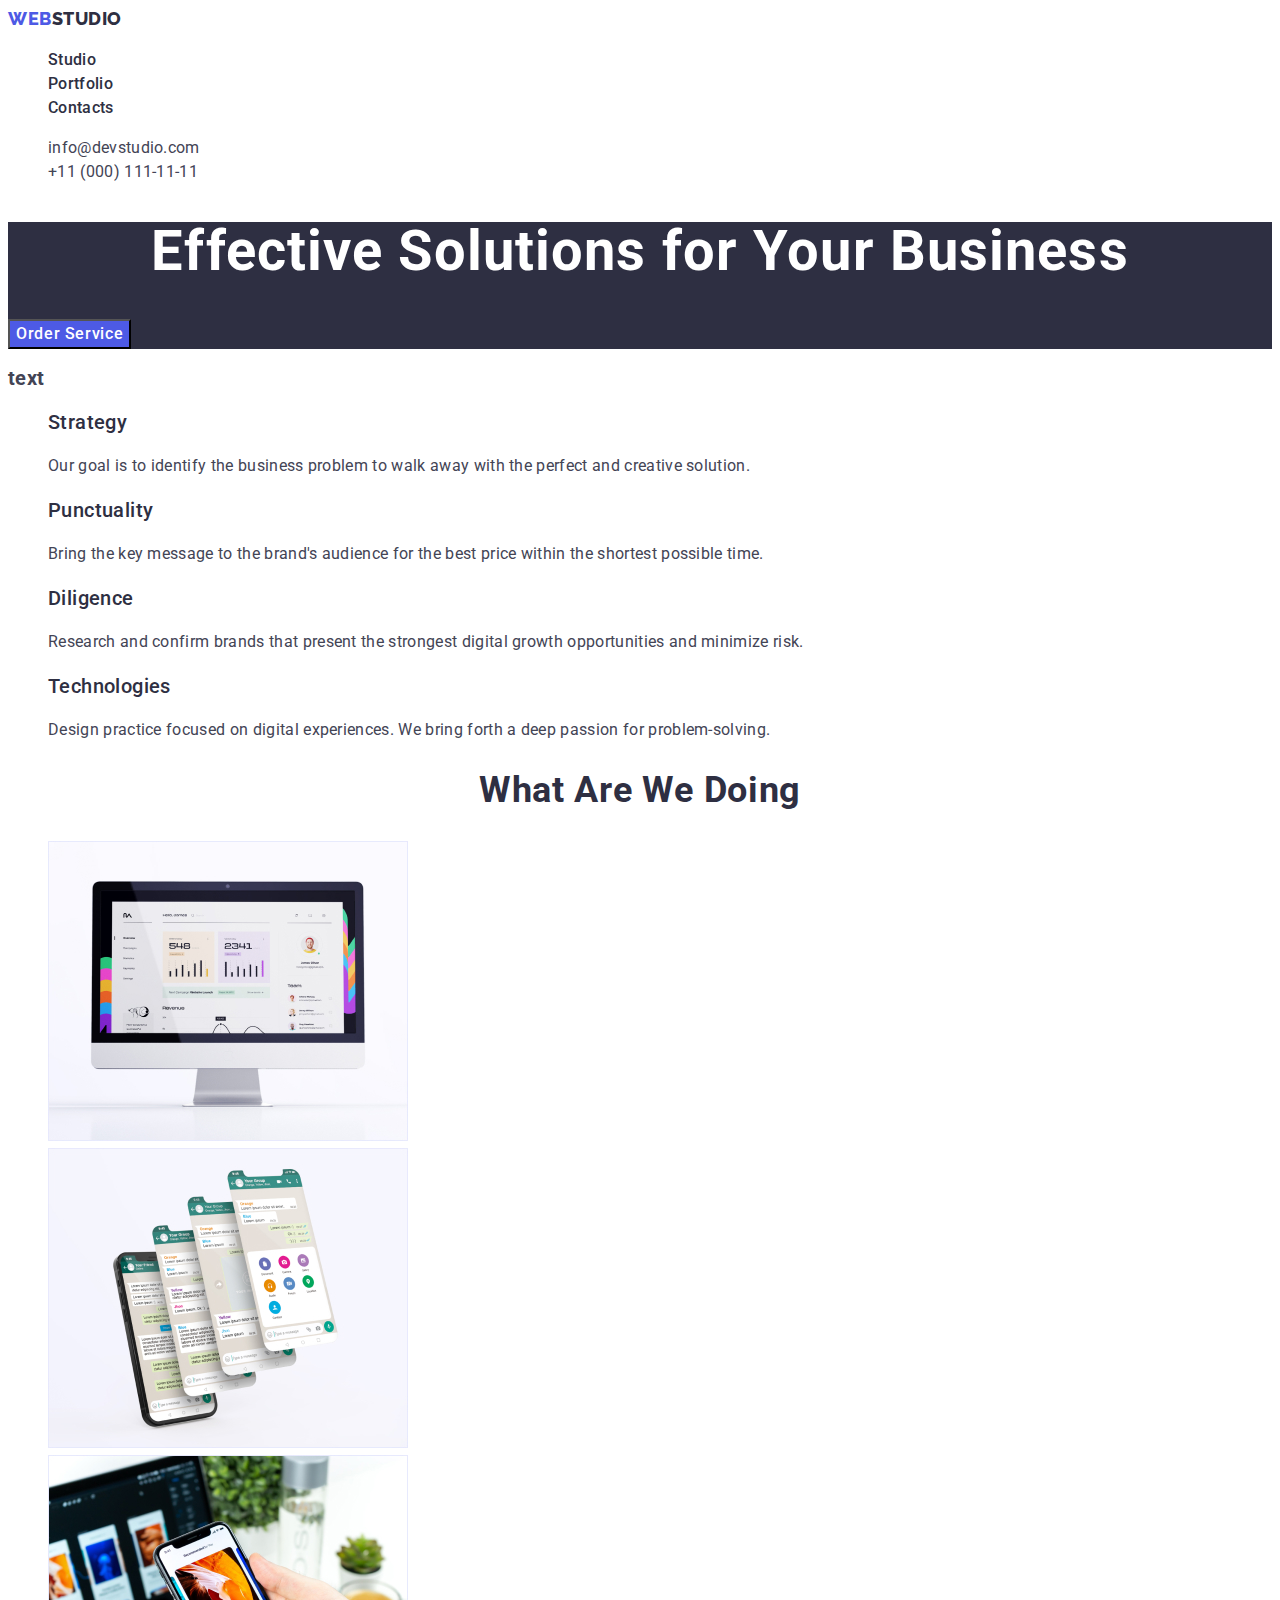
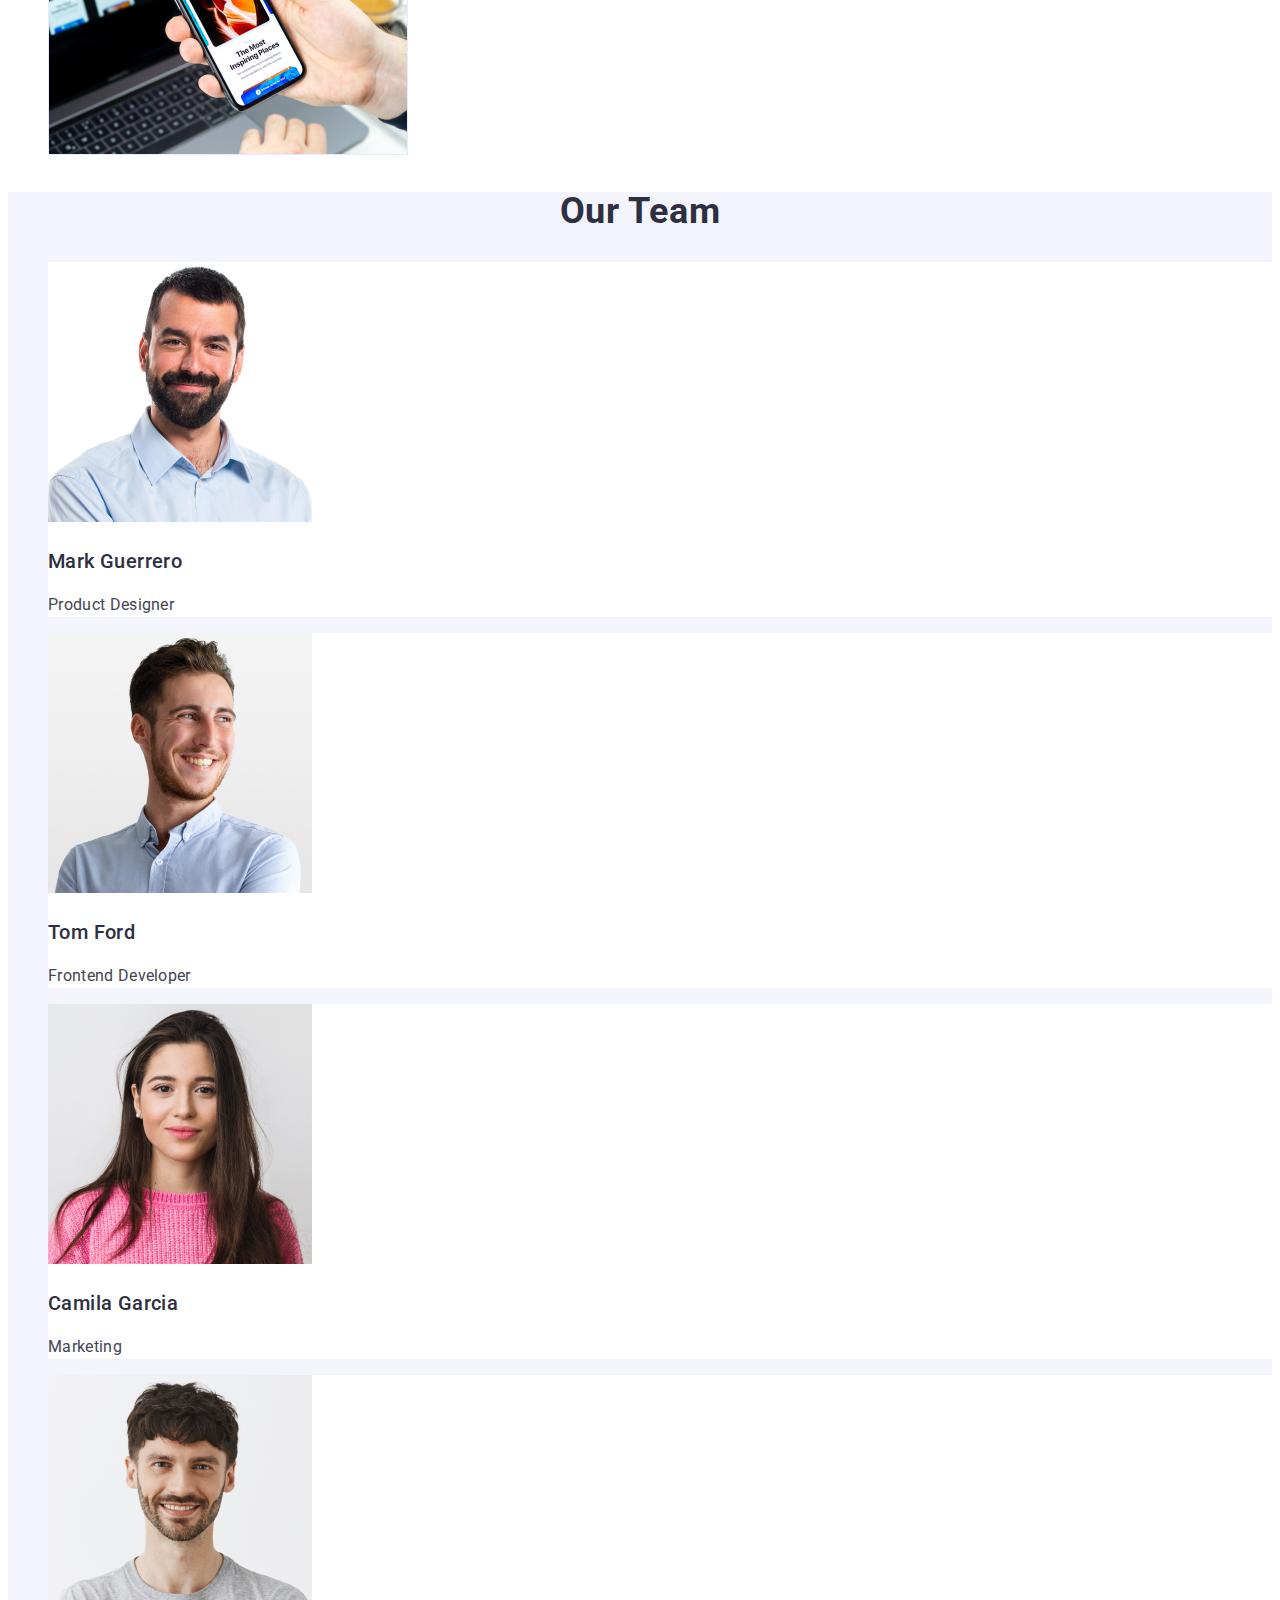
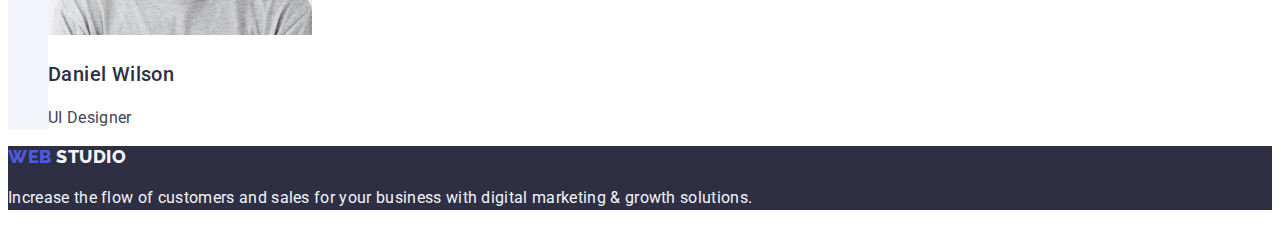
==== index.html @ 978f8203 "Initial commit" ====
<!DOCTYPE html>
<html lang="en">
  <head>
    <meta charset="UTF-8" />
    <meta name="viewport" content="width=device-width, initial-scale=1.0" />
    <link rel="preconnect" href="https://fonts.googleapis.com" />
    <link rel="preconnect" href="https://fonts.gstatic.com" crossorigin />
    <link
      href="https://fonts.googleapis.com/css2?family=Raleway:wght@800&family=Roboto:wght@400;500;700;900&display=swap"
      rel="stylesheet"
    />
    <link href="./css/style.css" rel="stylesheet" />
    <title>Homework</title>
  </head>
  <body>
    <header class="header">
      <nav class="list">
        <a class="header-logo link" href="./index.html"
          >Web<span class="hader-logo-web link">Studio</span></a
        >
        <ul class="header-menu-list list">
          <li class="header-menu-item">
            <a class="header-menu-link link" href="./index.html">Studio</a>
          </li>
          <li class="header-menu-item">
            <a class="header-menu-link link" href="./portfolio.html"
              >Portfolio</a
            >
          </li>
          <li class="header-menu-item">
            <a class="header-menu-link link" href="">Contacts</a>
          </li>
        </ul>
      </nav>
      <address class="header-address">
        <ul class="address-menu-list list">
          <li class="address-menu-item">
            <a class="address-menu-link link" href="mailto:info@devstudio.com"
              >info@devstudio.com</a
            >
          </li>
          <li class="address-menu-item">
            <a class="address-menu-link link" href="tel:+110001111111"
              >+11 (000) 111-11-11</a
            >
          </li>
        </ul>
      </address>
    </header>
    <main>
      <section class="section-main">
        <h1 class="section-main-h">Effective Solutions for Your Business</h1>
        <button type="button" class="section-main-button">Order Service</button>
      </section>
      <section class="section-main-second">
        <h2 class="text">text</h2>
        <ul class="text-list list">
          <li class="text-item-first">
            <h3 class="text-item-main">Strategy</h3>
            <p class="text-item-p">
              Our goal is to identify the business problem to walk away with the
              perfect and creative solution.
            </p>
          </li>
          <li class="text-item">
            <h3 class="text-item-main">Punctuality</h3>
            <p class="text-item-p">
              Bring the key message to the brand's audience for the best price
              within the shortest possible time.
            </p>
          </li>
          <li class="text-item">
            <h3 class="text-item-main">Diligence</h3>
            <p class="text-item-p">
              Research and confirm brands that present the strongest digital
              growth opportunities and minimize risk.
            </p>
          </li>
          <li class="text-item-second">
            <h3 class="text-item-main">Technologies</h3>
            <p class="text-item-p">
              Design practice focused on digital experiences. We bring forth a
              deep passion for problem-solving.
            </p>
          </li>
        </ul>
      </section>
      <section class="section-work list">
        <h2 class="work">What are we doing</h2>
        <ul class="work-list list">
          <li class="work-item">
            <img src="./images/Rectangle71(2).jpg" alt="Computer" width="360" />
          </li>
          <li>
            <img src="./images/Rectangle71(1).jpg" alt="Telefon" width="360" />
          </li>
          <li>
            <img src="./images/Rectangle71.jpg" alt="use telefon" width="360" />
          </li>
        </ul>
      </section>
      <section class="team">
        <h2 class="team-main">Our Team</h2>
        <ul class="team-list list">
          <li class="team-item">
            <img src="./images/img(3).jpg" alt="Mark" width="264" />
            <h3 class="text-item-main">Mark Guerrero</h3>
            <p class="text-item-p">Product Designer</p>
          </li>
          <li class="team-item">
            <img src="./images/img(2).jpg" alt="Tom" width="264" />
            <h3 class="text-item-main">Tom Ford</h3>
            <p class="text-item-p">Frontend Developer</p>
          </li>
          <li class="team-item">
            <img src="./images/img(1).jpg" alt="Camila" width="264" />
            <h3 class="text-item-main">Camila Garcia</h3>
            <p class="text-item-p">Marketing</p>
          </li>
          <li class="team-item">
            <img src="./images/img.jpg" alt="Daniel" width="264" />
            <h3 class="text-item-main">Daniel Wilson</h3>
            <p class="text-item-p">UI Designer</p>
          </li>
        </ul>
      </section>
    </main>
    <footer class="footer">
      <a class="header-logo link" href="./index.html">
        Web<span class="footer-logo-web link"> Studio</span></a
      >
      <p class="footer-text">
        Increase the flow of customers and sales for your business with digital
        marketing & growth solutions.
      </p>
    </footer>
  </body>
</html>
---- css/style.css ----
:root {
  --primary-black-color: #212121;
  --primary-white-color: #ffffff;

  --primary-font: "Roboto", sans-serif;
  --navyblue: #2e2f42;
  --iris: #4d5ae5;
  --cloud: #f4f4fd;
  --cornflower: #e7e9fc;
}
/* Base */
button {
  font-family: "Roboto", sans-serif;
  cursor: pointer;
  font-size: 16px;
  line-height: 1.5;
  font-weight: 500;
  letter-spacing: 0.02em;
}
body {
  /* font-family: 'Raleway', sans-serif; */
  font-family: "Roboto", sans-serif;
  font-weight: 400;
  font-size: 16px;
  letter-spacing: 0.01em;
  line-height: 1.5;
  color: #434455;
  background-color: #ffffff;
}
p {
  font-family: "Roboto", sans-serif;
  font-size: 16px;
  line-height: 1.5;
  letter-spacing: 0.02em;
  color: #434455;
}

.link {
  text-decoration: none;
}
.list {
  list-style-type: none;
  list-style: none;
}
h1 {
  font-family: "Roboto", sans-serif;
  font-weight: 700;
  line-height: 1.07;
  letter-spacing: 2%;
  font-size: 56px;
}
h2 {
  font-family: "Roboto", sans-serif;
  font-size: 36px;
  font-weight: 700;
  letter-spacing: 2%;
}
h3 {
  font-family: "Roboto", sans-serif;
  font-weight: 500;
  line-height: 24px;
  letter-spacing: 2%;
  font-size: 16px;
  color: #2e2f42;
}
a {
  font-family: "Roboto", sans-serif;
  font-size: 12px;
  font-weight: 400;
  line-height: 1.33;
  letter-spacing: 4%;
  text-decoration-line: underline;
}
/* Header */
.header-menu-link:hover,
.header-menu-link:focus {
  color: #404bbf;
}
.header-menu-link {
  font-size: 16px;
  font-weight: 500;
  line-height: 1.5;
  letter-spacing: 0.02em;
  color: #2e2f42;
}

.header-logo {
  font-size: 18px;
  font-family: "Raleway", sans-serif;
  font-weight: 800;
  line-height: 1.17;
  letter-spacing: 0.03em;
  color: #4d5ae5;
  text-transform: uppercase;
}
.hader-logo-web {
  font-size: 18px;
  font-weight: 800;
  line-height: 1.17;
  letter-spacing: 0.03em;
  color: #2e2f42;
  text-transform: uppercase;
}
.header-address {
  font-style: normal;
}
.address-menu-link {
  font-size: 16px;
  line-height: 1.5;
  letter-spacing: 0.02em;
  color: #434455;
}
.address-menu-link:hover,
.address-menu-link:focus {
  color: #404bbf;
}
/* Main */
.section-main {
  background-color: #2e2f42;
}
.section-main-h {
  color: #ffffff;
  text-align: center;
  letter-spacing: 0.02em;
}
.section-main-button:hover,
.section-main-button:focus {
  background-color: #404bbf;
}
.section-main-button {
  color: #ffffff;

  font-weight: 500;
  line-height: 150%;
  letter-spacing: 0.64px;

  background: #4d5ae5;
}
/* Main 2 */
.text {
  font-size: 20px;
  line-height: 1.2;
  letter-spacing: 0.02em;
}
.text-item-main {
  font-size: 20px;
  line-height: 1.2;
  letter-spacing: 0.02em;
  font-weight: 500;
  color: #2e2f42;
}

/* What are we doing */
.work {
  font-size: 36px;
  text-align: center;
  font-weight: 700;
  line-height: 1.11;
  letter-spacing: 0.02em;

  text-transform: capitalize;
  color: #2e2f42;
}
.section-work {
  background-color: #ffffff;
}
/* Our team */
.team {
  background-color: #f4f4fd;
}
.team-main {
  font-size: 36px;
  text-align: center;
  text-transform: capitalize;
  font-weight: 700;
  line-height: 1.11;
  letter-spacing: 0.02em;
  color: #2e2f42;
}
.team-item {
  background-color: #ffffff;
}
/* footer */
.footer {
  background-color: #2e2f42;
}

.footer-logo-web {
  color: #f4f4fd;
  font-size: 18px;
  font-weight: 800;
  line-height: 1.16;
  letter-spacing: 0.03em;
}
.footer-text {
  font-size: 16px;
  line-height: 1.5;
  letter-spacing: 0.02em;
  color: #f4f4fd;
}
/* Portfolio */
.button-link {
  color: #4d5ae5;
  background-color: #f4f4fd;
  font-family: "Roboto", sans-serif;
  font-weight: 500;
  font-size: 16px;
  line-height: 1.5;
  letter-spacing: 0.04em;
  color: #4d5ae5;

  cursor: pointer;
}
.button-link:hover,
.button-link:focus {
  background-color: #404bbf;
  color: #ffffff;}
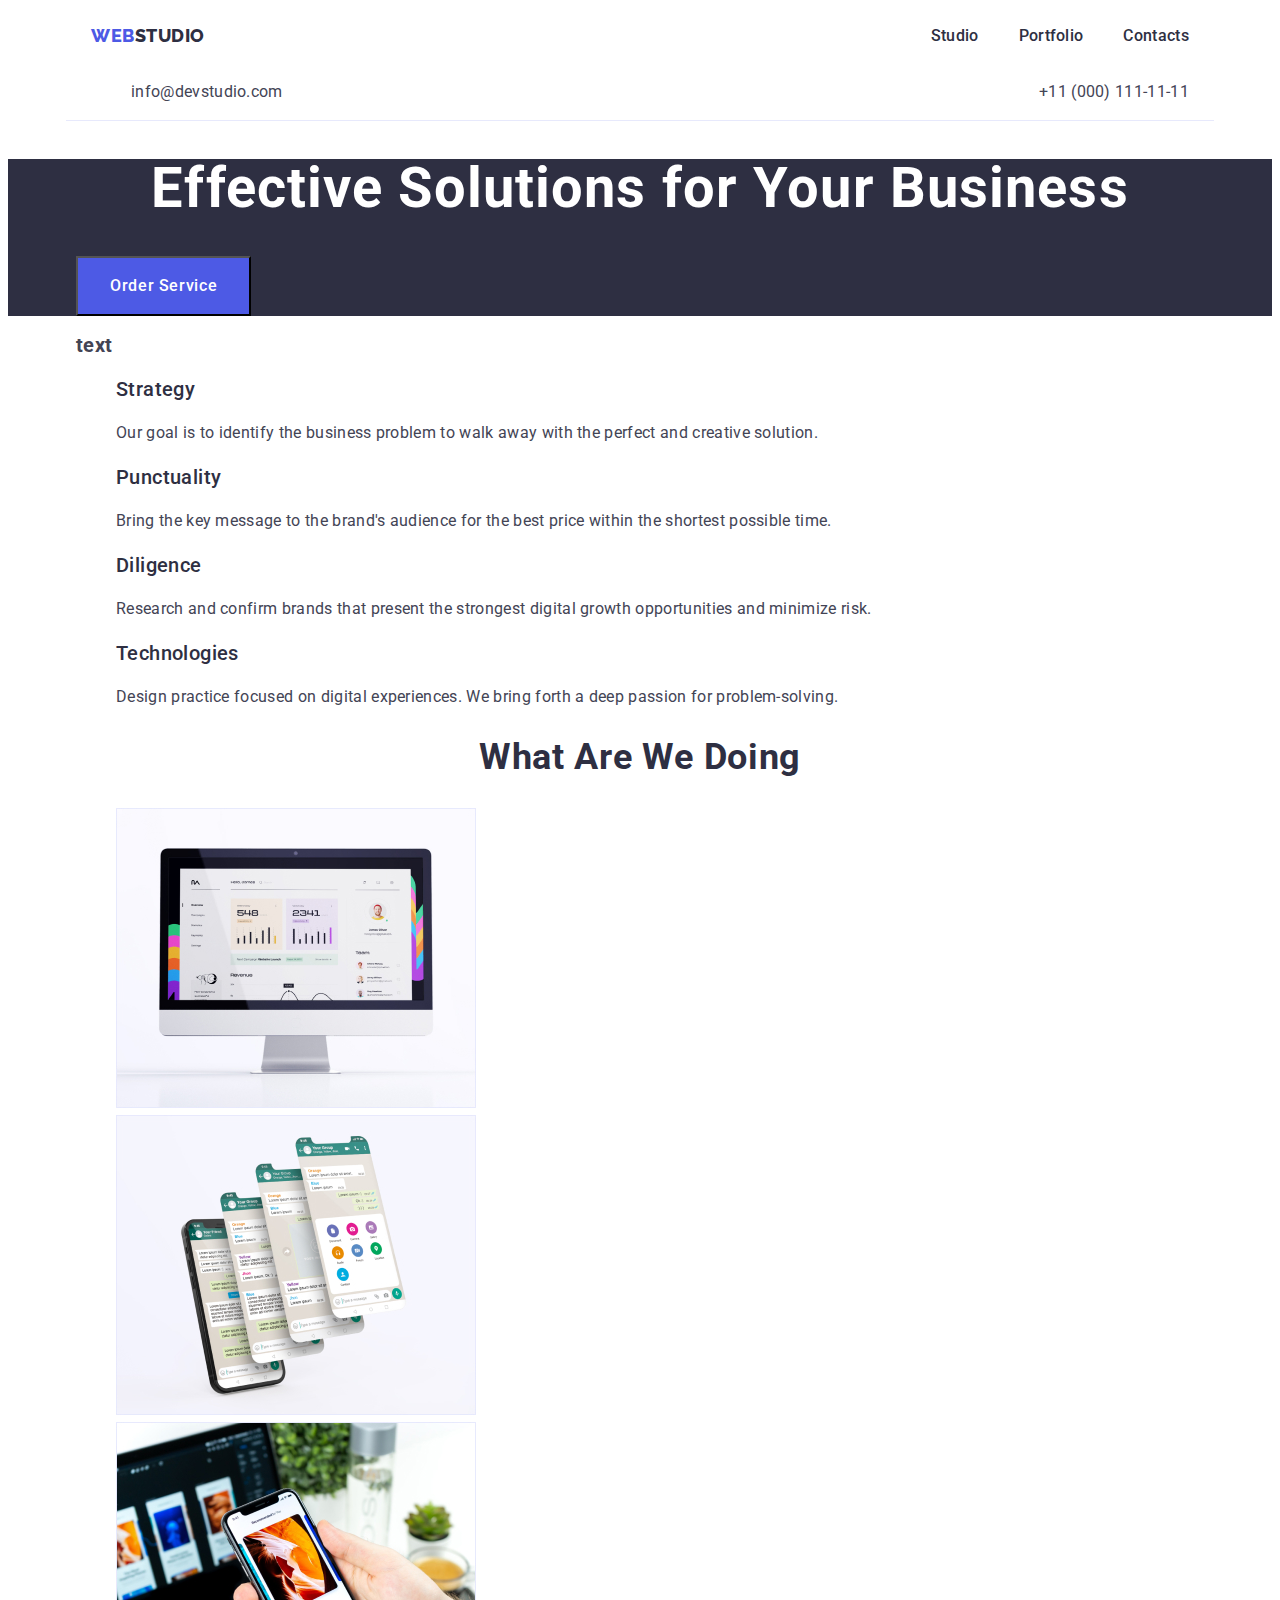
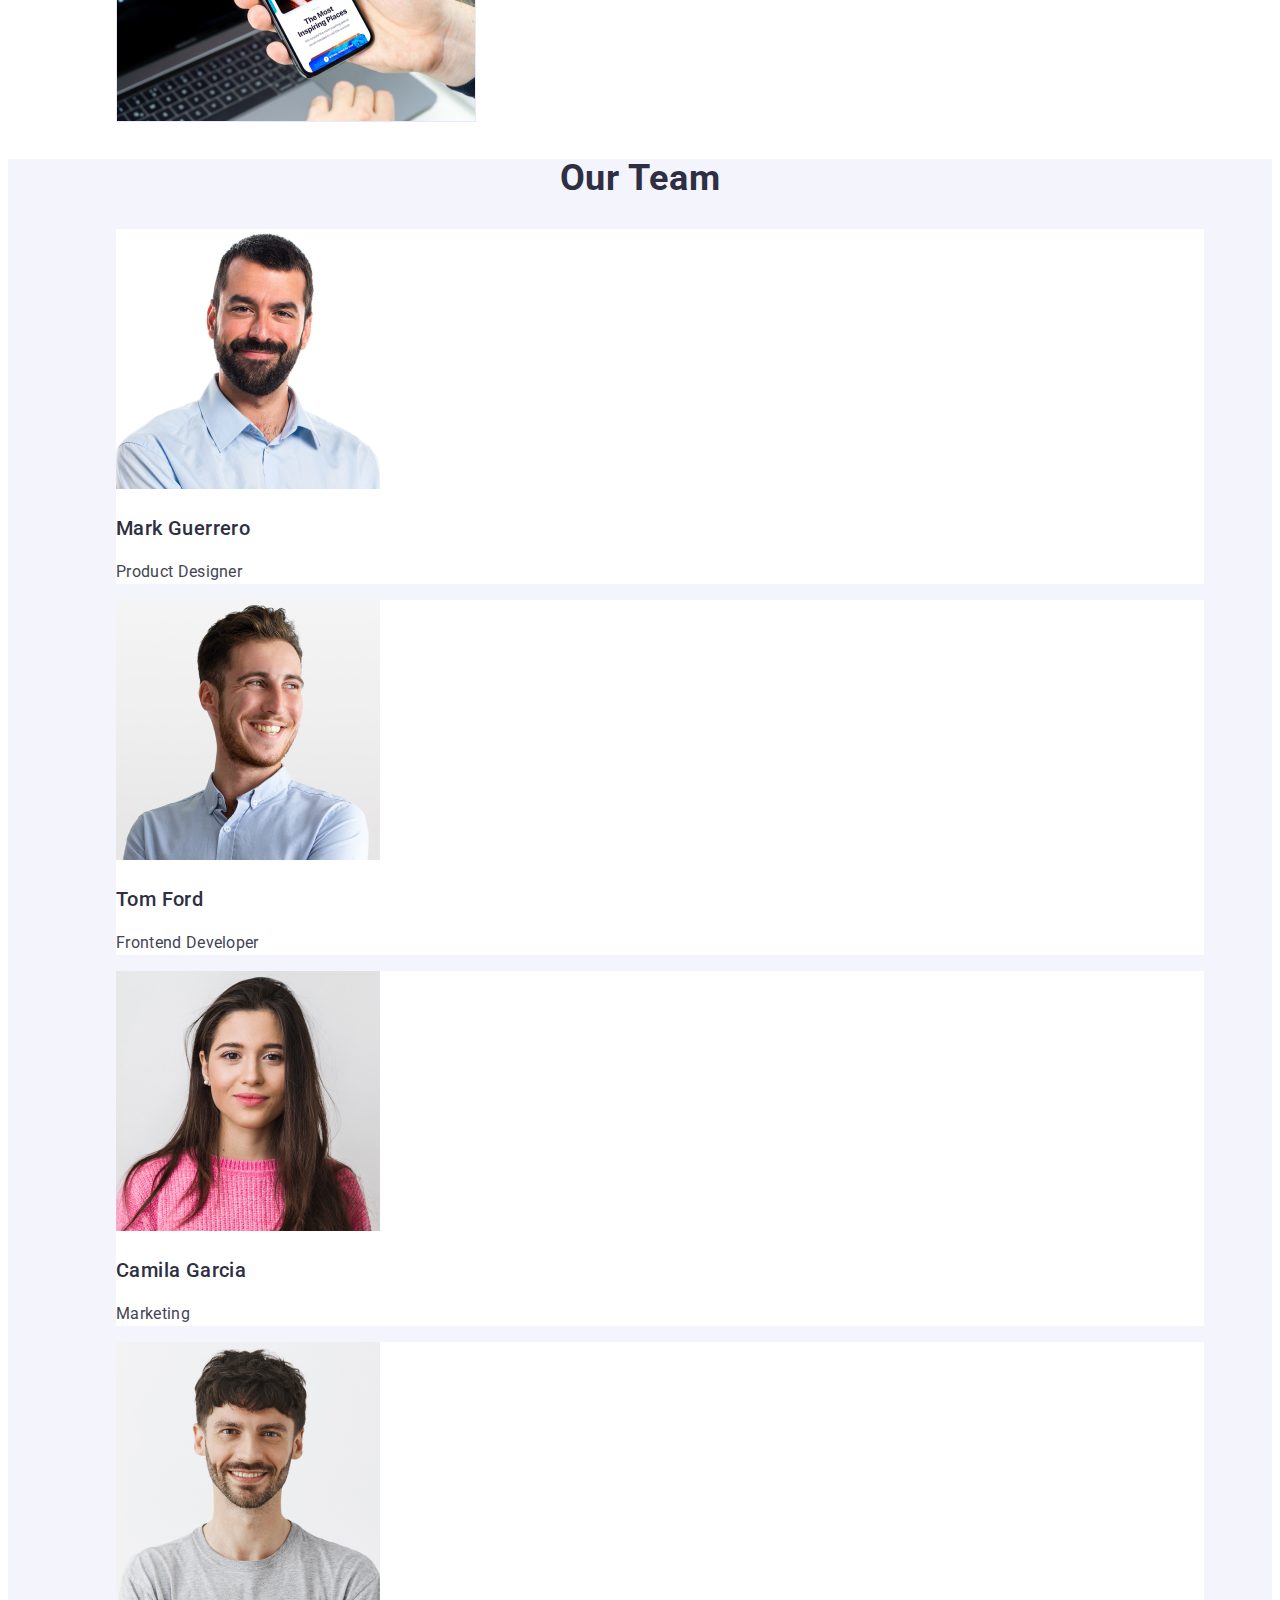
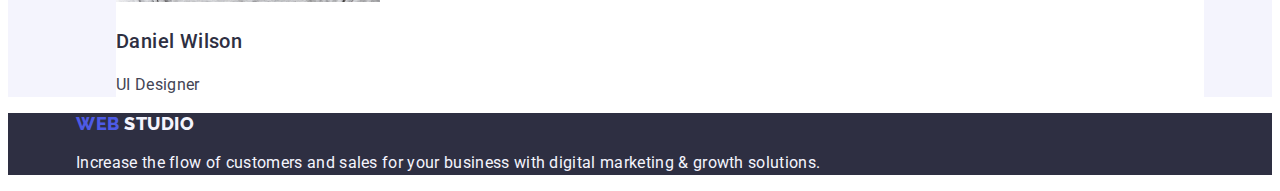
==== commit d140a75d: "up" ====
--- a/index.html
+++ b/index.html
@@ -9,130 +9,164 @@
       href="https://fonts.googleapis.com/css2?family=Raleway:wght@800&family=Roboto:wght@400;500;700;900&display=swap"
       rel="stylesheet"
     />
+    <link
+      rel="stylesheet"
+      href="https://cdnjs.cloudflare.com/ajax/libs/modern-normalize/2.0.0/modern-normalize.min.css"
+      integrity="sha512-4xo8blKMVCiXpTaLzQSLSw3KFOVPWhm/TRtuPVc4WG6kUgjH6J03IBuG7JZPkcWMxJ5huwaBpOpnwYElP/m6wg=="
+      crossorigin="anonymous"
+      referrerpolicy="no-referrer"
+    />
     <link href="./css/style.css" rel="stylesheet" />
     <title>Homework</title>
   </head>
   <body>
     <header class="header">
-      <nav class="list">
-        <a class="header-logo link" href="./index.html"
-          >Web<span class="hader-logo-web link">Studio</span></a
-        >
-        <ul class="header-menu-list list">
-          <li class="header-menu-item">
-            <a class="header-menu-link link" href="./index.html">Studio</a>
-          </li>
-          <li class="header-menu-item">
-            <a class="header-menu-link link" href="./portfolio.html"
-              >Portfolio</a
-            >
-          </li>
-          <li class="header-menu-item">
-            <a class="header-menu-link link" href="">Contacts</a>
-          </li>
-        </ul>
-      </nav>
-      <address class="header-address">
-        <ul class="address-menu-list list">
-          <li class="address-menu-item">
-            <a class="address-menu-link link" href="mailto:info@devstudio.com"
-              >info@devstudio.com</a
-            >
-          </li>
-          <li class="address-menu-item">
-            <a class="address-menu-link link" href="tel:+110001111111"
-              >+11 (000) 111-11-11</a
-            >
-          </li>
-        </ul>
-      </address>
+      <div class="container">
+        <nav class="list header-nav">
+          <a class="header-logo link" href="./index.html"
+            >Web<span class="hader-logo-web link">Studio</span></a
+          >
+          <ul class="header-menu-list list">
+            <li class="header-menu-item">
+              <a class="header-menu-link link" href="./index.html">Studio</a>
+            </li>
+            <li class="header-menu-item">
+              <a class="header-menu-link link" href="./portfolio.html"
+                >Portfolio</a
+              >
+            </li>
+            <li class="header-menu-item">
+              <a class="header-menu-link link" href="">Contacts</a>
+            </li>
+          </ul>
+        </nav>
+        <address class="header-address">
+          <ul class="address-menu-list list">
+            <li class="address-menu-item">
+              <a class="address-menu-link link" href="mailto:info@devstudio.com"
+                >info@devstudio.com</a
+              >
+            </li>
+            <li class="address-menu-item">
+              <a class="address-menu-link link" href="tel:+110001111111"
+                >+11 (000) 111-11-11</a
+              >
+            </li>
+          </ul>
+        </address>
+      </div>
     </header>
     <main>
       <section class="section-main">
-        <h1 class="section-main-h">Effective Solutions for Your Business</h1>
-        <button type="button" class="section-main-button">Order Service</button>
+        <div class="container">
+          <h1 class="section-main-h">Effective Solutions for Your Business</h1>
+          <button type="button" class="section-main-button">
+            Order Service
+          </button>
+        </div>
       </section>
       <section class="section-main-second">
-        <h2 class="text">text</h2>
-        <ul class="text-list list">
-          <li class="text-item-first">
-            <h3 class="text-item-main">Strategy</h3>
-            <p class="text-item-p">
-              Our goal is to identify the business problem to walk away with the
-              perfect and creative solution.
-            </p>
-          </li>
-          <li class="text-item">
-            <h3 class="text-item-main">Punctuality</h3>
-            <p class="text-item-p">
-              Bring the key message to the brand's audience for the best price
-              within the shortest possible time.
-            </p>
-          </li>
-          <li class="text-item">
-            <h3 class="text-item-main">Diligence</h3>
-            <p class="text-item-p">
-              Research and confirm brands that present the strongest digital
-              growth opportunities and minimize risk.
-            </p>
-          </li>
-          <li class="text-item-second">
-            <h3 class="text-item-main">Technologies</h3>
-            <p class="text-item-p">
-              Design practice focused on digital experiences. We bring forth a
-              deep passion for problem-solving.
-            </p>
-          </li>
-        </ul>
+        <div class="container">
+          <h2 class="text">text</h2>
+          <ul class="text-list list">
+            <li class="text-item-first">
+              <h3 class="text-item-main">Strategy</h3>
+              <p class="text-item-p">
+                Our goal is to identify the business problem to walk away with
+                the perfect and creative solution.
+              </p>
+            </li>
+            <li class="text-item">
+              <h3 class="text-item-main">Punctuality</h3>
+              <p class="text-item-p">
+                Bring the key message to the brand's audience for the best price
+                within the shortest possible time.
+              </p>
+            </li>
+            <li class="text-item">
+              <h3 class="text-item-main">Diligence</h3>
+              <p class="text-item-p">
+                Research and confirm brands that present the strongest digital
+                growth opportunities and minimize risk.
+              </p>
+            </li>
+            <li class="text-item-second">
+              <h3 class="text-item-main">Technologies</h3>
+              <p class="text-item-p">
+                Design practice focused on digital experiences. We bring forth a
+                deep passion for problem-solving.
+              </p>
+            </li>
+          </ul>
+        </div>
       </section>
+
       <section class="section-work list">
-        <h2 class="work">What are we doing</h2>
-        <ul class="work-list list">
-          <li class="work-item">
-            <img src="./images/Rectangle71(2).jpg" alt="Computer" width="360" />
-          </li>
-          <li>
-            <img src="./images/Rectangle71(1).jpg" alt="Telefon" width="360" />
-          </li>
-          <li>
-            <img src="./images/Rectangle71.jpg" alt="use telefon" width="360" />
-          </li>
-        </ul>
+        <div class="container">
+          <h2 class="work">What are we doing</h2>
+          <ul class="work-list list">
+            <li class="work-item">
+              <img
+                src="./images/Rectangle71(2).jpg"
+                alt="Computer"
+                width="360"
+              />
+            </li>
+            <li>
+              <img
+                src="./images/Rectangle71(1).jpg"
+                alt="Telefon"
+                width="360"
+              />
+            </li>
+            <li>
+              <img
+                src="./images/Rectangle71.jpg"
+                alt="use telefon"
+                width="360"
+              />
+            </li>
+          </ul>
+        </div>
       </section>
       <section class="team">
-        <h2 class="team-main">Our Team</h2>
-        <ul class="team-list list">
-          <li class="team-item">
-            <img src="./images/img(3).jpg" alt="Mark" width="264" />
-            <h3 class="text-item-main">Mark Guerrero</h3>
-            <p class="text-item-p">Product Designer</p>
-          </li>
-          <li class="team-item">
-            <img src="./images/img(2).jpg" alt="Tom" width="264" />
-            <h3 class="text-item-main">Tom Ford</h3>
-            <p class="text-item-p">Frontend Developer</p>
-          </li>
-          <li class="team-item">
-            <img src="./images/img(1).jpg" alt="Camila" width="264" />
-            <h3 class="text-item-main">Camila Garcia</h3>
-            <p class="text-item-p">Marketing</p>
-          </li>
-          <li class="team-item">
-            <img src="./images/img.jpg" alt="Daniel" width="264" />
-            <h3 class="text-item-main">Daniel Wilson</h3>
-            <p class="text-item-p">UI Designer</p>
-          </li>
-        </ul>
+        <div class="container">
+          <h2 class="team-main">Our Team</h2>
+          <ul class="team-list list">
+            <li class="team-item">
+              <img src="./images/img(3).jpg" alt="Mark" width="264" />
+              <h3 class="text-item-main">Mark Guerrero</h3>
+              <p class="text-item-p">Product Designer</p>
+            </li>
+            <li class="team-item">
+              <img src="./images/img(2).jpg" alt="Tom" width="264" />
+              <h3 class="text-item-main">Tom Ford</h3>
+              <p class="text-item-p">Frontend Developer</p>
+            </li>
+            <li class="team-item">
+              <img src="./images/img(1).jpg" alt="Camila" width="264" />
+              <h3 class="text-item-main">Camila Garcia</h3>
+              <p class="text-item-p">Marketing</p>
+            </li>
+            <li class="team-item">
+              <img src="./images/img.jpg" alt="Daniel" width="264" />
+              <h3 class="text-item-main">Daniel Wilson</h3>
+              <p class="text-item-p">UI Designer</p>
+            </li>
+          </ul>
+        </div>
       </section>
     </main>
     <footer class="footer">
-      <a class="header-logo link" href="./index.html">
-        Web<span class="footer-logo-web link"> Studio</span></a
-      >
-      <p class="footer-text">
-        Increase the flow of customers and sales for your business with digital
-        marketing & growth solutions.
-      </p>
+      <div class="container">
+        <a class="header-logo link" href="./index.html">
+          Web<span class="footer-logo-web link"> Studio</span></a
+        >
+        <p class="footer-text">
+          Increase the flow of customers and sales for your business with
+          digital marketing & growth solutions.
+        </p>
+      </div>
     </footer>
   </body>
 </html>
--- a/css/style.css
+++ b/css/style.css
@@ -8,7 +8,21 @@
   --cloud: #f4f4fd;
   --cornflower: #e7e9fc;
 }
+*,
+*::before,
+*::after{
+    box-sizing:border-box;
+}
 /* Base */
+.container{
+  width: 1158px;
+  margin: 0 auto;
+  padding: 0 15px;
+  
+  
+  
+  
+  }
 button {
   font-family: "Roboto", sans-serif;
   cursor: pointer;
@@ -72,6 +86,24 @@
   text-decoration-line: underline;
 }
 /* Header */
+.header-nav,
+.header-menu-list,
+.address-menu-list{
+  display: flex;
+  justify-content: space-between;
+  align-items: center;
+  gap:40px;
+}
+.header{
+  padding: 0 10px;
+  max-width: 1148px;
+  margin: 0 auto;
+  display: flex;
+  justify-content: space-between;
+  align-items: center;
+  border-bottom: 1px solid var(--cornflower, #E7E9FC);
+background: var(--white, #FFF);
+}
 .header-menu-link:hover,
 .header-menu-link:focus {
   color: #404bbf;
@@ -83,7 +115,16 @@
   letter-spacing: 0.02em;
   color: #2e2f42;
 }
-
+.header-nav{
+  padding: 24 332 24 541;
+  display: flex;
+}
+
+
+.header-menu-list{
+  padding: 24 842 24 347;
+  gap:40px;
+}
 .header-logo {
   font-size: 18px;
   font-family: "Raleway", sans-serif;
@@ -92,6 +133,9 @@
   letter-spacing: 0.03em;
   color: #4d5ae5;
   text-transform: uppercase;
+  display: block;
+  padding: 24 1169 24 156;
+
 }
 .hader-logo-web {
   font-size: 18px;
@@ -118,10 +162,12 @@
 .section-main {
   background-color: #2e2f42;
 }
+
 .section-main-h {
   color: #ffffff;
   text-align: center;
   letter-spacing: 0.02em;
+  padding: 188 472 292 472;
 }
 .section-main-button:hover,
 .section-main-button:focus {
@@ -135,6 +181,10 @@
   letter-spacing: 0.64px;
 
   background: #4d5ae5;
+  display: inline-flex;
+  padding: 16px 32px;
+  align-items: flex-start;
+  gap: 10px;
 }
 /* Main 2 */
 .text {
@@ -199,6 +249,18 @@
   color: #f4f4fd;
 }
 /* Portfolio */
+.visually-hidden{
+  position: absolute;
+width: 1px;
+height: 1px;
+margin: -1px;
+border: 0;
+padding: 0;
+white-space: nowrap;
+clip-path: inset(100%);
+clip: rect(0 0 0 0);
+overflow: hidden;
+}
 .button-link {
   color: #4d5ae5;
   background-color: #f4f4fd;
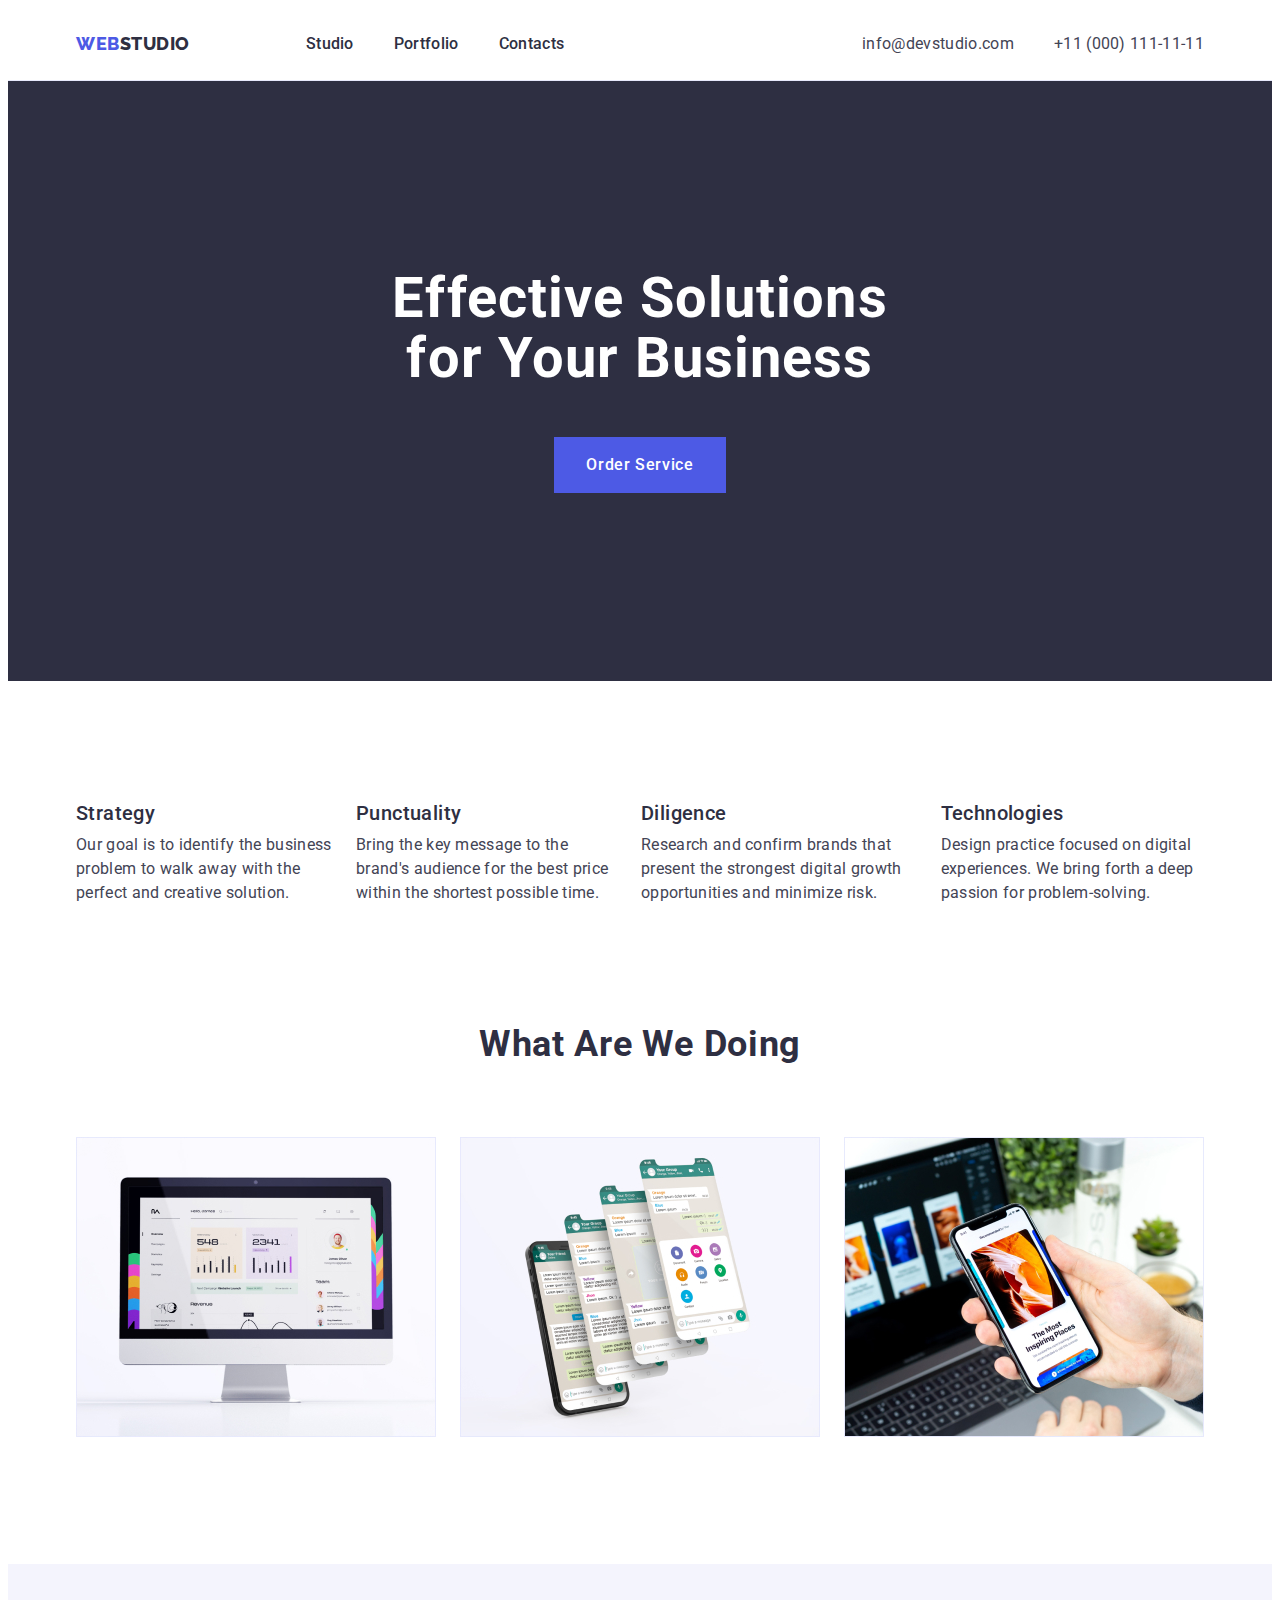
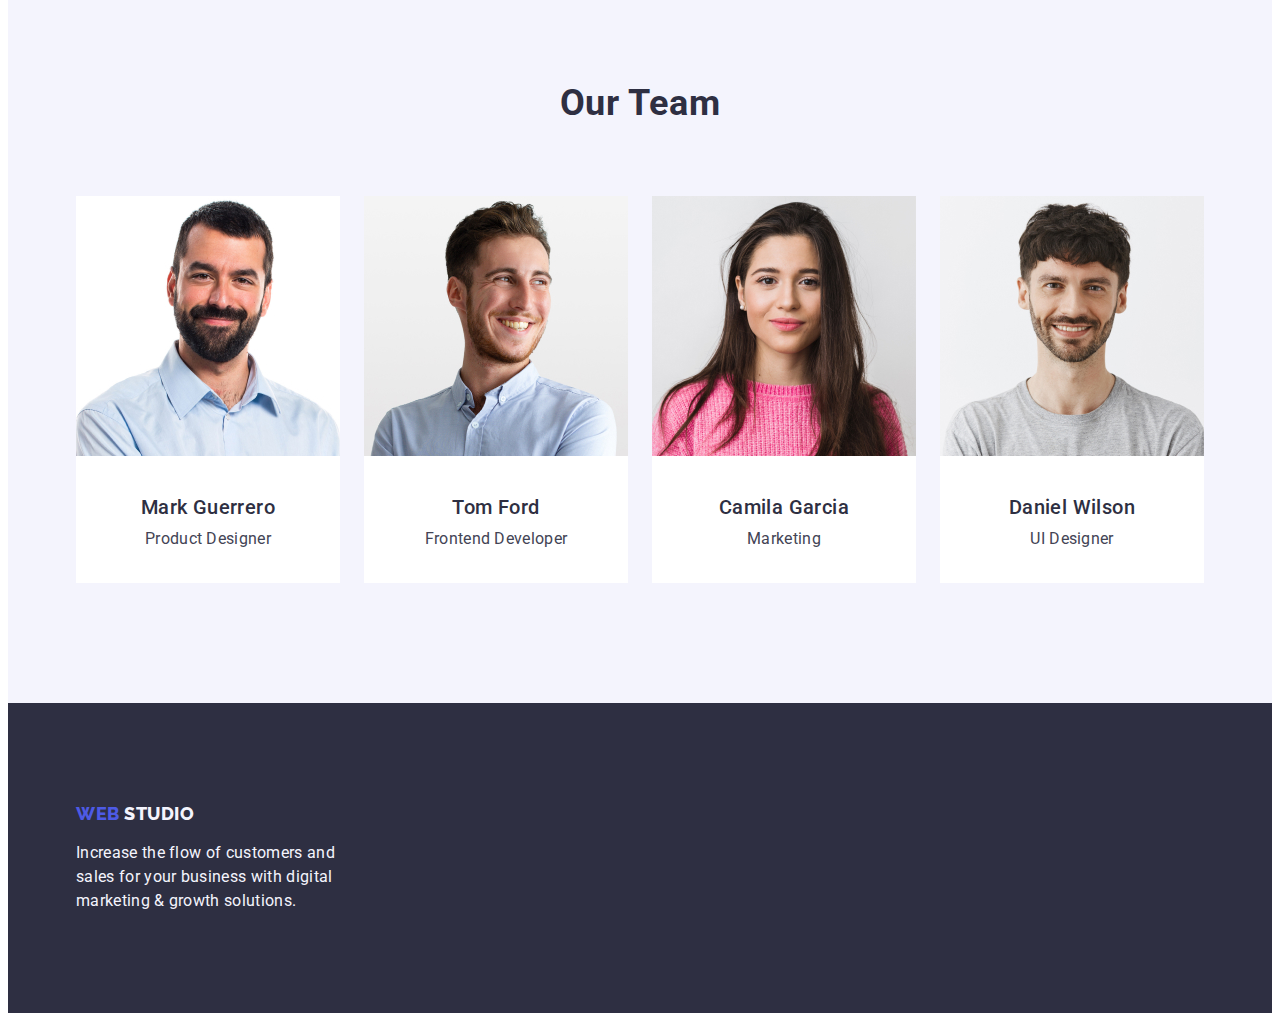
==== commit e35ffb1d: "uppdate" ====
--- a/index.html
+++ b/index.html
@@ -22,52 +22,60 @@
   <body>
     <header class="header">
       <div class="container">
-        <nav class="list header-nav">
-          <a class="header-logo link" href="./index.html"
-            >Web<span class="hader-logo-web link">Studio</span></a
-          >
-          <ul class="header-menu-list list">
-            <li class="header-menu-item">
-              <a class="header-menu-link link" href="./index.html">Studio</a>
-            </li>
-            <li class="header-menu-item">
-              <a class="header-menu-link link" href="./portfolio.html"
-                >Portfolio</a
-              >
-            </li>
-            <li class="header-menu-item">
-              <a class="header-menu-link link" href="">Contacts</a>
-            </li>
-          </ul>
-        </nav>
-        <address class="header-address">
-          <ul class="address-menu-list list">
-            <li class="address-menu-item">
-              <a class="address-menu-link link" href="mailto:info@devstudio.com"
-                >info@devstudio.com</a
-              >
-            </li>
-            <li class="address-menu-item">
-              <a class="address-menu-link link" href="tel:+110001111111"
-                >+11 (000) 111-11-11</a
-              >
-            </li>
-          </ul>
-        </address>
+        <div class="header-wrapper">
+          <nav class="list header-nav">
+            <a class="header-logo link" href="./index.html"
+              >Web<span class="hader-logo-web link">Studio</span></a
+            >
+            <ul class="header-menu-list list">
+              <li class="header-menu-item">
+                <a class="header-menu-link link" href="./index.html">Studio</a>
+              </li>
+              <li class="header-menu-item">
+                <a class="header-menu-link link" href="./portfolio.html"
+                  >Portfolio</a
+                >
+              </li>
+              <li class="header-menu-item">
+                <a class="header-menu-link link" href="">Contacts</a>
+              </li>
+            </ul>
+          </nav>
+          <address class="header-address">
+            <ul class="address-menu-list list">
+              <li class="address-menu-item">
+                <a
+                  class="address-menu-link link"
+                  href="mailto:info@devstudio.com"
+                  >info@devstudio.com</a
+                >
+              </li>
+              <li class="address-menu-item">
+                <a class="address-menu-link link" href="tel:+110001111111"
+                  >+11 (000) 111-11-11</a
+                >
+              </li>
+            </ul>
+          </address>
+        </div>
       </div>
     </header>
     <main>
       <section class="section-main">
         <div class="container">
-          <h1 class="section-main-h">Effective Solutions for Your Business</h1>
-          <button type="button" class="section-main-button">
-            Order Service
-          </button>
+          <div class="section-main-wrapper">
+            <h1 class="section-main-h">
+              Effective Solutions for Your Business
+            </h1>
+            <button type="button" class="section-main-button">
+              Order Service
+            </button>
+          </div>
         </div>
       </section>
       <section class="section-main-second">
         <div class="container">
-          <h2 class="text">text</h2>
+          <h2 class="text visually-hidden">text</h2>
           <ul class="text-list list">
             <li class="text-item-first">
               <h3 class="text-item-main">Strategy</h3>
@@ -159,7 +167,7 @@
     </main>
     <footer class="footer">
       <div class="container">
-        <a class="header-logo link" href="./index.html">
+        <a class="header-logo footer-logo link" href="./index.html">
           Web<span class="footer-logo-web link"> Studio</span></a
         >
         <p class="footer-text">
--- a/css/style.css
+++ b/css/style.css
@@ -10,19 +10,29 @@
 }
 *,
 *::before,
-*::after{
-    box-sizing:border-box;
+*::after {
+  box-sizing: border-box;
 }
 /* Base */
-.container{
+
+h1,
+h2,
+h3,
+h4,
+h5,
+h6,
+p,
+ul {
+  margin: 0;
+}
+ul {
+  padding: 0;
+}
+.container {
   width: 1158px;
   margin: 0 auto;
   padding: 0 15px;
-  
-  
-  
-  
-  }
+}
 button {
   font-family: "Roboto", sans-serif;
   cursor: pointer;
@@ -30,6 +40,7 @@
   line-height: 1.5;
   font-weight: 500;
   letter-spacing: 0.02em;
+  border: none;
 }
 body {
   /* font-family: 'Raleway', sans-serif; */
@@ -47,6 +58,8 @@
   line-height: 1.5;
   letter-spacing: 0.02em;
   color: #434455;
+  margin-block-start: 0 !important;
+  margin-block-end: 0 !important;
 }
 
 .link {
@@ -86,23 +99,25 @@
   text-decoration-line: underline;
 }
 /* Header */
+.header-logo {
+  margin-right: 76px;
+}
 .header-nav,
 .header-menu-list,
-.address-menu-list{
+.address-menu-list,
+.header-wrapper {
   display: flex;
   justify-content: space-between;
   align-items: center;
-  gap:40px;
-}
-.header{
-  padding: 0 10px;
-  max-width: 1148px;
-  margin: 0 auto;
+  gap: 40px;
+}
+.header {
+  padding: 24px 0;
   display: flex;
   justify-content: space-between;
   align-items: center;
-  border-bottom: 1px solid var(--cornflower, #E7E9FC);
-background: var(--white, #FFF);
+  border-bottom: 1px solid var(--cornflower, #e7e9fc);
+  background: var(--white, #fff);
 }
 .header-menu-link:hover,
 .header-menu-link:focus {
@@ -115,16 +130,7 @@
   letter-spacing: 0.02em;
   color: #2e2f42;
 }
-.header-nav{
-  padding: 24 332 24 541;
-  display: flex;
-}
-
-
-.header-menu-list{
-  padding: 24 842 24 347;
-  gap:40px;
-}
+
 .header-logo {
   font-size: 18px;
   font-family: "Raleway", sans-serif;
@@ -134,8 +140,6 @@
   color: #4d5ae5;
   text-transform: uppercase;
   display: block;
-  padding: 24 1169 24 156;
-
 }
 .hader-logo-web {
   font-size: 18px;
@@ -162,12 +166,20 @@
 .section-main {
   background-color: #2e2f42;
 }
-
+.section-main-wrapper {
+  height: 600px;
+  display: flex;
+  justify-content: center;
+  align-items: center;
+  margin: auto 0;
+  flex-direction: column;
+}
 .section-main-h {
   color: #ffffff;
   text-align: center;
   letter-spacing: 0.02em;
-  padding: 188 472 292 472;
+  max-width: 496px;
+  margin-bottom: 48px;
 }
 .section-main-button:hover,
 .section-main-button:focus {
@@ -187,6 +199,15 @@
   gap: 10px;
 }
 /* Main 2 */
+.section-main-second {
+  padding: 120px 0;
+}
+.text-list {
+  display: flex;
+  justify-content: start;
+  align-items: baseline;
+  gap: 24px;
+}
 .text {
   font-size: 20px;
   line-height: 1.2;
@@ -198,25 +219,43 @@
   letter-spacing: 0.02em;
   font-weight: 500;
   color: #2e2f42;
+  margin-bottom: 8px;
 }
 
 /* What are we doing */
+.work-list {
+  display: flex;
+  gap: 24px;
+}
 .work {
   font-size: 36px;
   text-align: center;
   font-weight: 700;
   line-height: 1.11;
   letter-spacing: 0.02em;
-
+  margin-bottom: 72px;
   text-transform: capitalize;
   color: #2e2f42;
 }
 .section-work {
   background-color: #ffffff;
+  padding-bottom: 120px;
 }
 /* Our team */
 .team {
   background-color: #f4f4fd;
+  padding: 120px 0;
+}
+.team-item img {
+  margin-bottom: 32px;
+}
+.text-item-main {
+  margin-bottom: 8px;
+}
+
+.team-list {
+  display: flex;
+  gap: 24px;
 }
 .team-main {
   font-size: 36px;
@@ -226,13 +265,21 @@
   line-height: 1.11;
   letter-spacing: 0.02em;
   color: #2e2f42;
+  margin-bottom: 72px;
 }
 .team-item {
   background-color: #ffffff;
+  padding-bottom: 32px;
+  text-align: center;
 }
 /* footer */
 .footer {
   background-color: #2e2f42;
+  padding: 100px 0;
+}
+.footer-logo {
+  margin-bottom: 16px;
+  margin-right: 0;
 }
 
 .footer-logo-web {
@@ -247,19 +294,20 @@
   line-height: 1.5;
   letter-spacing: 0.02em;
   color: #f4f4fd;
+  max-width: 264px;
 }
 /* Portfolio */
-.visually-hidden{
+.visually-hidden {
   position: absolute;
-width: 1px;
-height: 1px;
-margin: -1px;
-border: 0;
-padding: 0;
-white-space: nowrap;
-clip-path: inset(100%);
-clip: rect(0 0 0 0);
-overflow: hidden;
+  width: 1px;
+  height: 1px;
+  margin: -1px;
+  border: 0;
+  padding: 0;
+  white-space: nowrap;
+  clip-path: inset(100%);
+  clip: rect(0 0 0 0);
+  overflow: hidden;
 }
 .button-link {
   color: #4d5ae5;
@@ -270,10 +318,38 @@
   line-height: 1.5;
   letter-spacing: 0.04em;
   color: #4d5ae5;
-
+  padding: 12px 24px;
   cursor: pointer;
 }
 .button-link:hover,
 .button-link:focus {
   background-color: #404bbf;
-  color: #ffffff;}
+  color: #ffffff;
+}
+.section-portfolio {
+padding: 96px 0 120px;
+}
+.button-list {
+  display: flex;
+  justify-content: center;
+  align-items: center;
+  gap: 24px;
+  margin-bottom: 72px;
+}
+.portfolio-list {
+  display: flex;
+  justify-content: space-between;
+  gap: 48px 24px;
+  align-items: center;
+  flex-wrap: wrap;
+}
+.portfolio-item {
+  padding-bottom: 0;
+}
+.text-item-wraper {
+  border-right: 1px solid var(--cornflower, #e7e9fc);
+  border-left: 1px solid var(--cornflower, #e7e9fc);
+  border-bottom: 1px solid var(--cornflower, #e7e9fc);
+  gap: 8px;
+  padding: 32px 16px;
+}
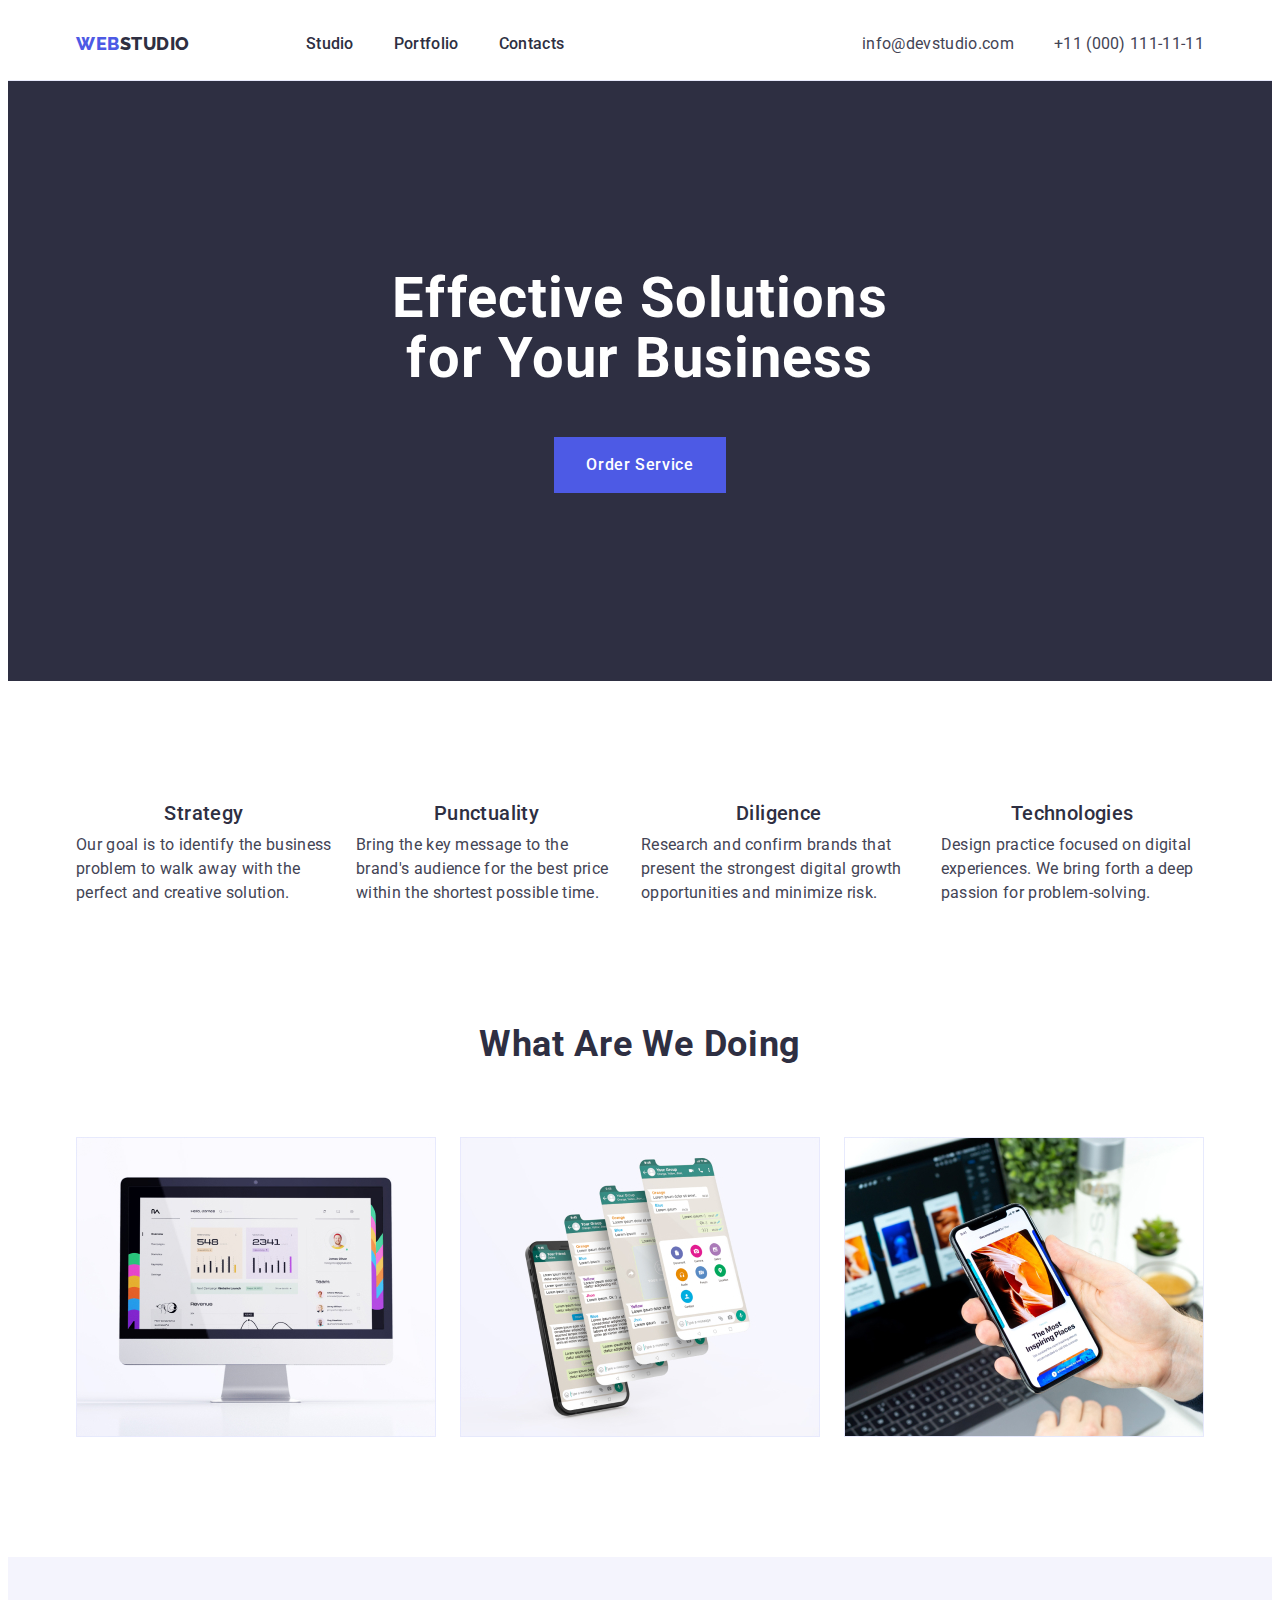
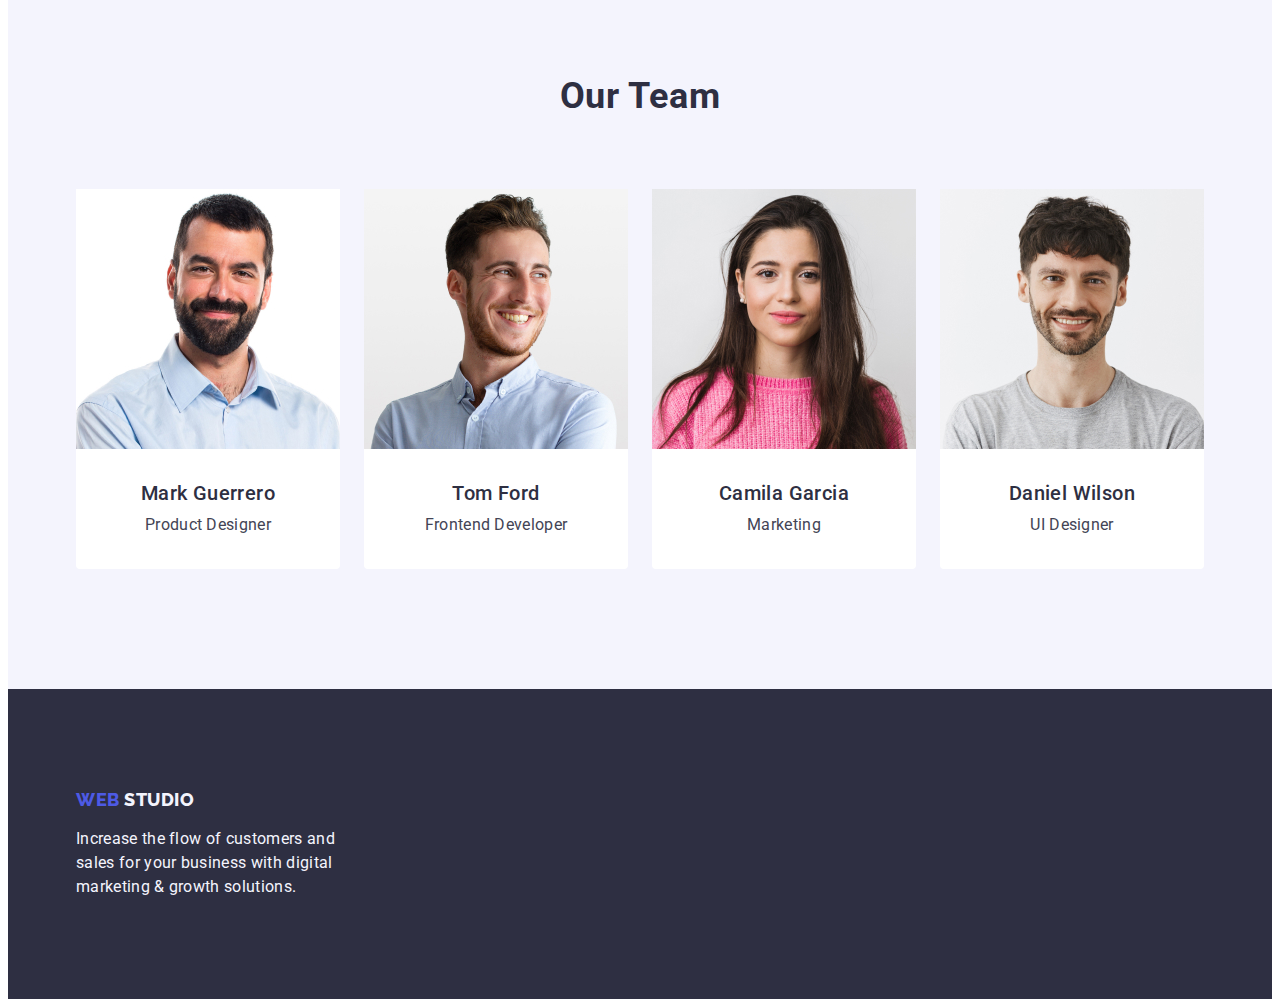
==== commit fe36f548: "uppdate2" ====
--- a/index.html
+++ b/index.html
@@ -77,7 +77,7 @@
         <div class="container">
           <h2 class="text visually-hidden">text</h2>
           <ul class="text-list list">
-            <li class="text-item-first">
+            <li class="text-item">
               <h3 class="text-item-main">Strategy</h3>
               <p class="text-item-p">
                 Our goal is to identify the business problem to walk away with
@@ -98,7 +98,7 @@
                 growth opportunities and minimize risk.
               </p>
             </li>
-            <li class="text-item-second">
+            <li class="text-item">
               <h3 class="text-item-main">Technologies</h3>
               <p class="text-item-p">
                 Design practice focused on digital experiences. We bring forth a
@@ -143,23 +143,31 @@
           <ul class="team-list list">
             <li class="team-item">
               <img src="./images/img(3).jpg" alt="Mark" width="264" />
-              <h3 class="text-item-main">Mark Guerrero</h3>
-              <p class="text-item-p">Product Designer</p>
+              <div class="team-item-inner">
+                <h3 class="text-item-main">Mark Guerrero</h3>
+                <p class="text-item-p">Product Designer</p>
+              </div>
             </li>
             <li class="team-item">
               <img src="./images/img(2).jpg" alt="Tom" width="264" />
-              <h3 class="text-item-main">Tom Ford</h3>
-              <p class="text-item-p">Frontend Developer</p>
+              <div class="team-item-inner">
+                <h3 class="text-item-main">Tom Ford</h3>
+                <p class="text-item-p">Frontend Developer</p>
+              </div>
             </li>
             <li class="team-item">
               <img src="./images/img(1).jpg" alt="Camila" width="264" />
-              <h3 class="text-item-main">Camila Garcia</h3>
-              <p class="text-item-p">Marketing</p>
+              <div class="team-item-inner">
+                <h3 class="text-item-main">Camila Garcia</h3>
+                <p class="text-item-p">Marketing</p>
+              </div>
             </li>
             <li class="team-item">
               <img src="./images/img.jpg" alt="Daniel" width="264" />
-              <h3 class="text-item-main">Daniel Wilson</h3>
-              <p class="text-item-p">UI Designer</p>
+              <div class="team-item-inner">
+                <h3 class="text-item-main">Daniel Wilson</h3>
+                <p class="text-item-p">UI Designer</p>
+              </div>
             </li>
           </ul>
         </div>
--- a/css/style.css
+++ b/css/style.css
@@ -14,7 +14,9 @@
   box-sizing: border-box;
 }
 /* Base */
-
+img{
+  display: block;
+}
 h1,
 h2,
 h3,
@@ -102,9 +104,24 @@
 .header-logo {
   margin-right: 76px;
 }
-.header-nav,
-.header-menu-list,
-.address-menu-list,
+.header-nav{
+  display: flex;
+  justify-content: space-between;
+  align-items: center;
+  gap: 40px;
+}
+.header-menu-list{
+  display: flex;
+  justify-content: space-between;
+  align-items: center;
+  gap: 40px;
+}
+.address-menu-list{
+  display: flex;
+  justify-content: space-between;
+  align-items: center;
+  gap: 40px;
+}
 .header-wrapper {
   display: flex;
   justify-content: space-between;
@@ -165,9 +182,10 @@
 /* Main */
 .section-main {
   background-color: #2e2f42;
+  padding: 188px 0;
 }
 .section-main-wrapper {
-  height: 600px;
+
   display: flex;
   justify-content: center;
   align-items: center;
@@ -206,6 +224,7 @@
   display: flex;
   justify-content: start;
   align-items: baseline;
+  flex-basis: calc((100% - 72px) / 4);
   gap: 24px;
 }
 .text {
@@ -227,6 +246,7 @@
   display: flex;
   gap: 24px;
 }
+
 .work {
   font-size: 36px;
   text-align: center;
@@ -246,11 +266,10 @@
   background-color: #f4f4fd;
   padding: 120px 0;
 }
-.team-item img {
-  margin-bottom: 32px;
-}
+
 .text-item-main {
   margin-bottom: 8px;
+  text-align: center; 
 }
 
 .team-list {
@@ -269,8 +288,12 @@
 }
 .team-item {
   background-color: #ffffff;
-  padding-bottom: 32px;
+
   text-align: center;
+  border-radius: 0px 0px 4px 4px;
+}
+.team-item-inner{
+  padding: 32px 0;
 }
 /* footer */
 .footer {
@@ -280,6 +303,7 @@
 .footer-logo {
   margin-bottom: 16px;
   margin-right: 0;
+  display: inline-block;
 }
 
 .footer-logo-web {
@@ -320,11 +344,15 @@
   color: #4d5ae5;
   padding: 12px 24px;
   cursor: pointer;
+  border-radius: 4px;
+border: 1px solid var(--cornflower, #E7E9FC);
+background: var(--cloud, #F4F4FD);
 }
 .button-link:hover,
 .button-link:focus {
   background-color: #404bbf;
   color: #ffffff;
+  border: 1px solid transparent;
 }
 .section-portfolio {
 padding: 96px 0 120px;
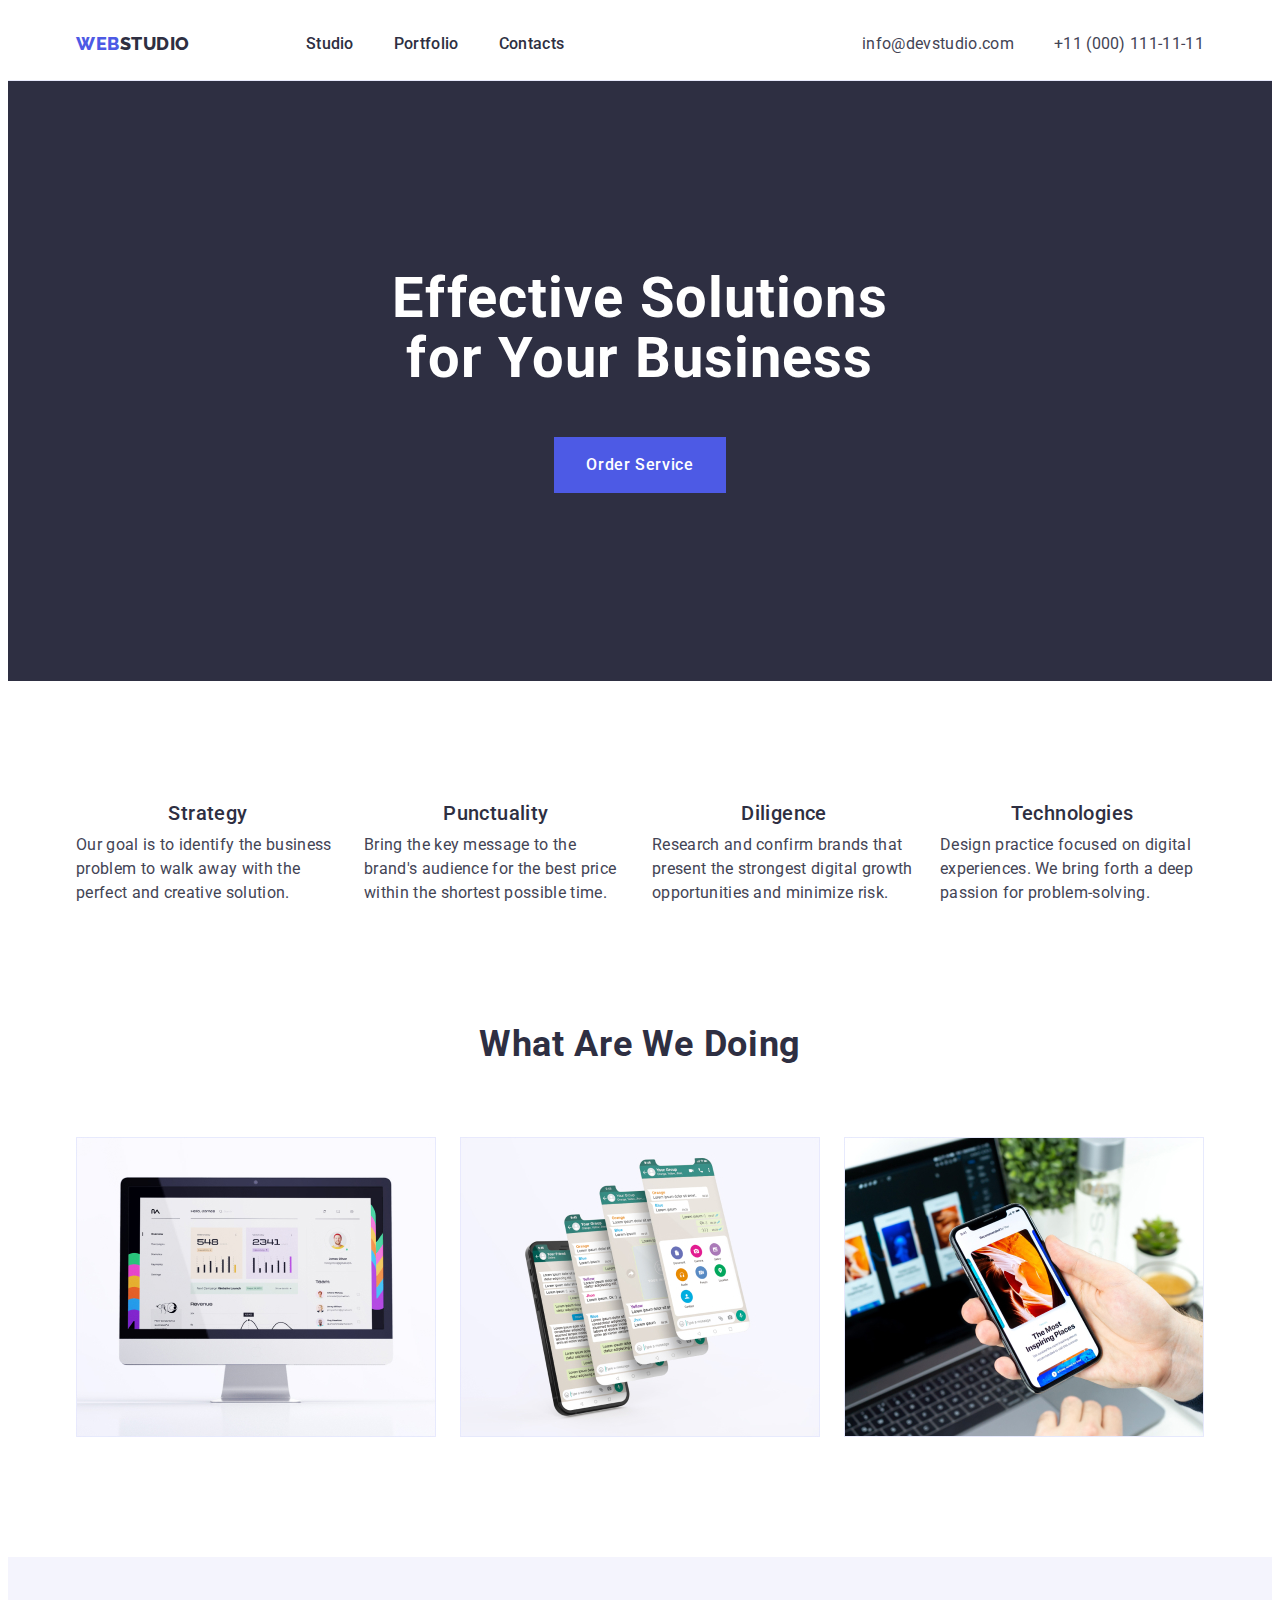
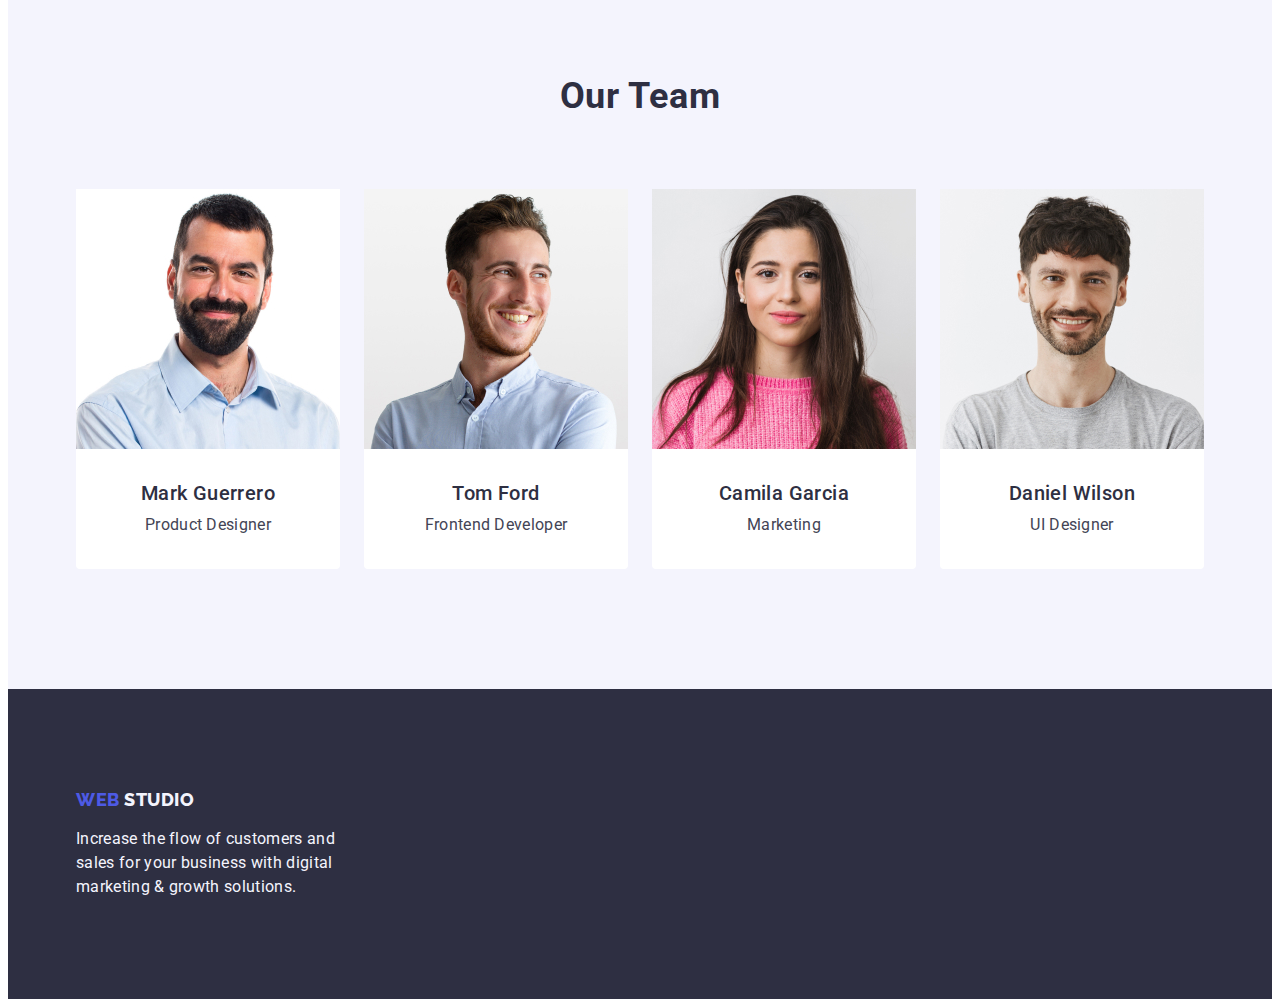
==== commit 871526b5: "uppdate2" ====
--- a/index.html
+++ b/index.html
@@ -21,43 +21,39 @@
   </head>
   <body>
     <header class="header">
-      <div class="container">
-        <div class="header-wrapper">
-          <nav class="list header-nav">
-            <a class="header-logo link" href="./index.html"
-              >Web<span class="hader-logo-web link">Studio</span></a
-            >
-            <ul class="header-menu-list list">
-              <li class="header-menu-item">
-                <a class="header-menu-link link" href="./index.html">Studio</a>
-              </li>
-              <li class="header-menu-item">
-                <a class="header-menu-link link" href="./portfolio.html"
-                  >Portfolio</a
-                >
-              </li>
-              <li class="header-menu-item">
-                <a class="header-menu-link link" href="">Contacts</a>
-              </li>
-            </ul>
-          </nav>
-          <address class="header-address">
-            <ul class="address-menu-list list">
-              <li class="address-menu-item">
-                <a
-                  class="address-menu-link link"
-                  href="mailto:info@devstudio.com"
-                  >info@devstudio.com</a
-                >
-              </li>
-              <li class="address-menu-item">
-                <a class="address-menu-link link" href="tel:+110001111111"
-                  >+11 (000) 111-11-11</a
-                >
-              </li>
-            </ul>
-          </address>
-        </div>
+      <div class="header-container">
+        <nav class="list header-nav">
+          <a class="header-logo link" href="./index.html"
+            >Web<span class="hader-logo-web link">Studio</span></a
+          >
+          <ul class="header-menu-list list">
+            <li class="header-menu-item">
+              <a class="header-menu-link link" href="./index.html">Studio</a>
+            </li>
+            <li class="header-menu-item">
+              <a class="header-menu-link link" href="./portfolio.html"
+                >Portfolio</a
+              >
+            </li>
+            <li class="header-menu-item">
+              <a class="header-menu-link link" href="">Contacts</a>
+            </li>
+          </ul>
+        </nav>
+        <address class="header-address">
+          <ul class="address-menu-list list">
+            <li class="address-menu-item">
+              <a class="address-menu-link link" href="mailto:info@devstudio.com"
+                >info@devstudio.com</a
+              >
+            </li>
+            <li class="address-menu-item">
+              <a class="address-menu-link link" href="tel:+110001111111"
+                >+11 (000) 111-11-11</a
+              >
+            </li>
+          </ul>
+        </address>
       </div>
     </header>
     <main>
@@ -120,14 +116,14 @@
                 width="360"
               />
             </li>
-            <li>
+            <li class="work-item">
               <img
                 src="./images/Rectangle71(1).jpg"
                 alt="Telefon"
                 width="360"
               />
             </li>
-            <li>
+            <li class="work-item">
               <img
                 src="./images/Rectangle71.jpg"
                 alt="use telefon"
--- a/css/style.css
+++ b/css/style.css
@@ -14,7 +14,7 @@
   box-sizing: border-box;
 }
 /* Base */
-img{
+img {
   display: block;
 }
 h1,
@@ -35,6 +35,15 @@
   margin: 0 auto;
   padding: 0 15px;
 }
+.header-container {
+  width: 1158px;
+  margin: 0 auto;
+  padding: 0 15px;
+  display: flex;
+  justify-content: space-between;
+  align-items: center;
+  gap: 40px;
+}
 button {
   font-family: "Roboto", sans-serif;
   cursor: pointer;
@@ -104,19 +113,19 @@
 .header-logo {
   margin-right: 76px;
 }
-.header-nav{
-  display: flex;
-  justify-content: space-between;
-  align-items: center;
-  gap: 40px;
-}
-.header-menu-list{
-  display: flex;
-  justify-content: space-between;
-  align-items: center;
-  gap: 40px;
-}
-.address-menu-list{
+.header-nav {
+  display: flex;
+  justify-content: space-between;
+  align-items: center;
+  gap: 40px;
+}
+.header-menu-list {
+  display: flex;
+  justify-content: space-between;
+  align-items: center;
+  gap: 40px;
+}
+.address-menu-list {
   display: flex;
   justify-content: space-between;
   align-items: center;
@@ -185,7 +194,6 @@
   padding: 188px 0;
 }
 .section-main-wrapper {
-
   display: flex;
   justify-content: center;
   align-items: center;
@@ -232,6 +240,9 @@
   line-height: 1.2;
   letter-spacing: 0.02em;
 }
+.text-item{
+  flex-basis: calc((100% - 72px) / 4);
+}
 .text-item-main {
   font-size: 20px;
   line-height: 1.2;
@@ -269,7 +280,7 @@
 
 .text-item-main {
   margin-bottom: 8px;
-  text-align: center; 
+  text-align: center;
 }
 
 .team-list {
@@ -292,7 +303,7 @@
   text-align: center;
   border-radius: 0px 0px 4px 4px;
 }
-.team-item-inner{
+.team-item-inner {
   padding: 32px 0;
 }
 /* footer */
@@ -345,8 +356,8 @@
   padding: 12px 24px;
   cursor: pointer;
   border-radius: 4px;
-border: 1px solid var(--cornflower, #E7E9FC);
-background: var(--cloud, #F4F4FD);
+  border: 1px solid var(--cornflower, #e7e9fc);
+  background: var(--cloud, #f4f4fd);
 }
 .button-link:hover,
 .button-link:focus {
@@ -355,7 +366,7 @@
   border: 1px solid transparent;
 }
 .section-portfolio {
-padding: 96px 0 120px;
+  padding: 96px 0 120px;
 }
 .button-list {
   display: flex;
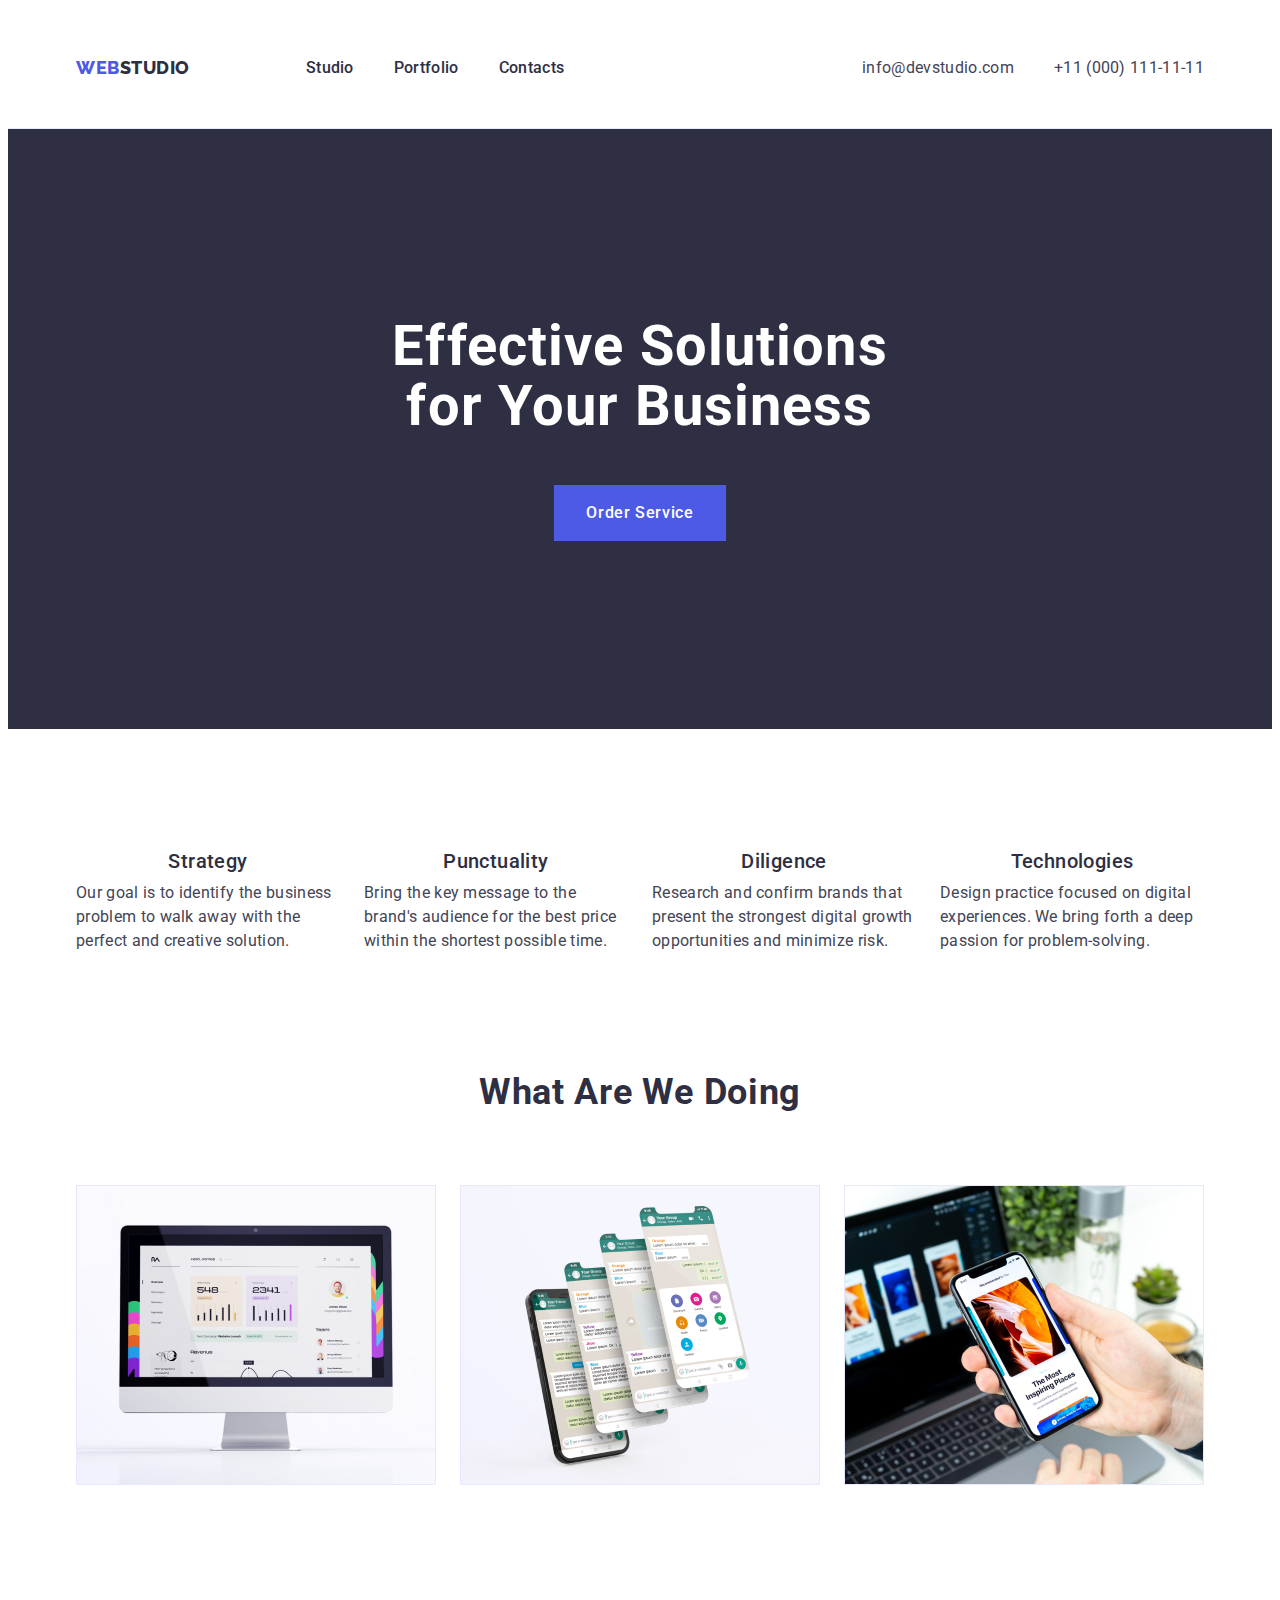
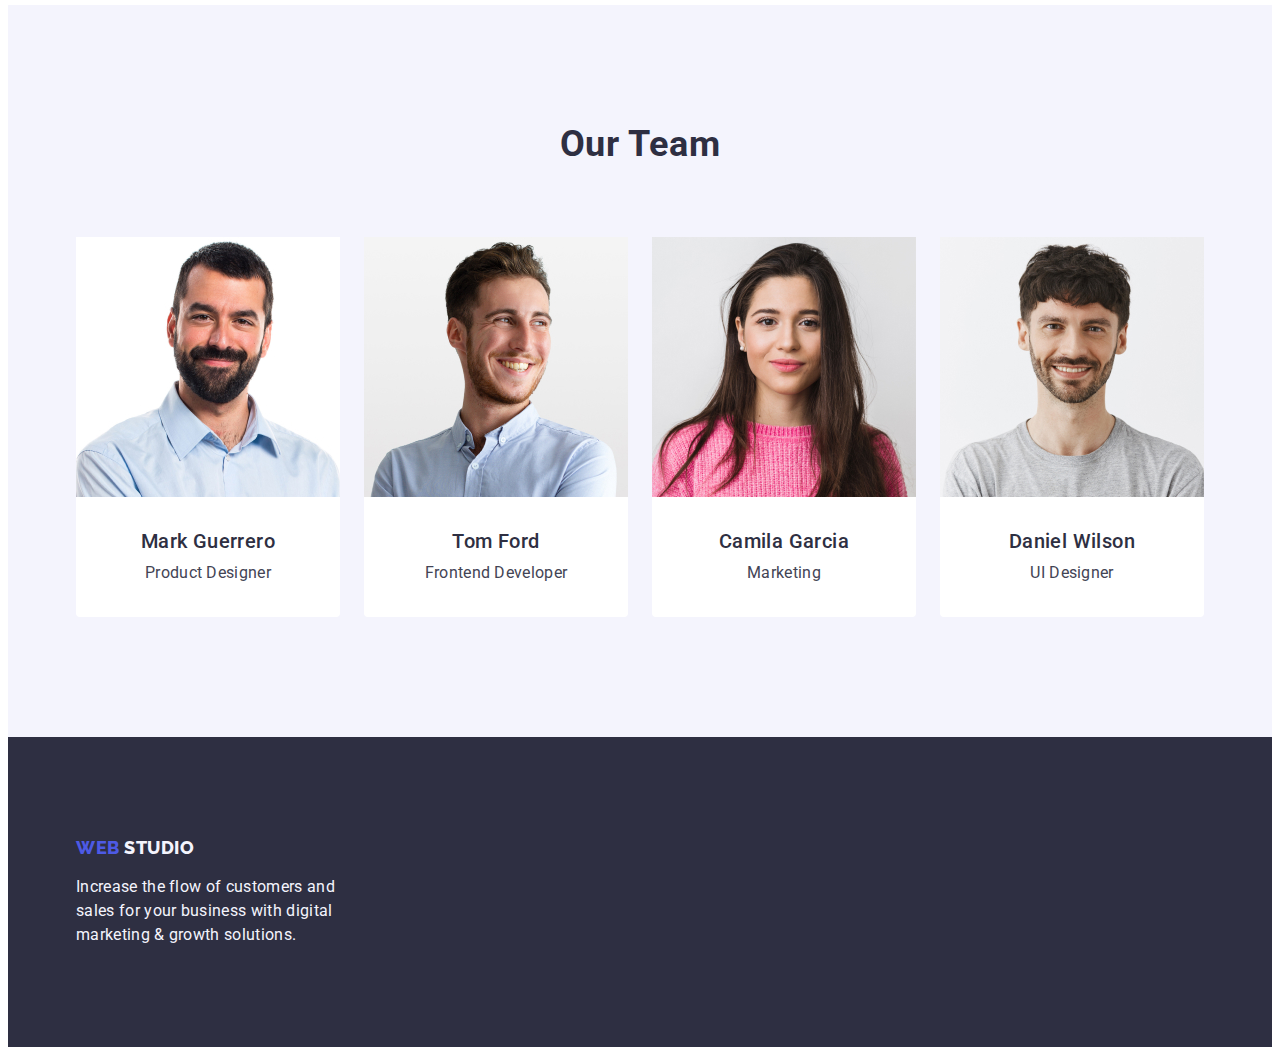
==== commit 411f49a6: "uppnikitta" ====
--- a/index.html
+++ b/index.html
@@ -21,7 +21,7 @@
   </head>
   <body>
     <header class="header">
-      <div class="header-container">
+      <div class="header-container container">
         <nav class="list header-nav">
           <a class="header-logo link" href="./index.html"
             >Web<span class="hader-logo-web link">Studio</span></a
@@ -58,15 +58,11 @@
     </header>
     <main>
       <section class="section-main">
-        <div class="container">
-          <div class="section-main-wrapper">
-            <h1 class="section-main-h">
-              Effective Solutions for Your Business
-            </h1>
-            <button type="button" class="section-main-button">
-              Order Service
-            </button>
-          </div>
+        <div class="container main-container">
+          <h1 class="section-main-h">Effective Solutions for Your Business</h1>
+          <button type="button" class="section-main-button">
+            Order Service
+          </button>
         </div>
       </section>
       <section class="section-main-second">
--- a/css/style.css
+++ b/css/style.css
@@ -35,6 +35,13 @@
   margin: 0 auto;
   padding: 0 15px;
 }
+.main-container {
+  display: flex;
+  justify-content: center;
+  align-items: center;
+
+  flex-direction: column;
+}
 .header-container {
   width: 1158px;
   margin: 0 auto;
@@ -110,6 +117,9 @@
   text-decoration-line: underline;
 }
 /* Header */
+.header-menu-item {
+  padding: 24px 0;
+}
 .header-logo {
   margin-right: 76px;
 }
@@ -193,13 +203,7 @@
   background-color: #2e2f42;
   padding: 188px 0;
 }
-.section-main-wrapper {
-  display: flex;
-  justify-content: center;
-  align-items: center;
-  margin: auto 0;
-  flex-direction: column;
-}
+
 .section-main-h {
   color: #ffffff;
   text-align: center;
@@ -240,7 +244,7 @@
   line-height: 1.2;
   letter-spacing: 0.02em;
 }
-.text-item{
+.text-item {
   flex-basis: calc((100% - 72px) / 4);
 }
 .text-item-main {
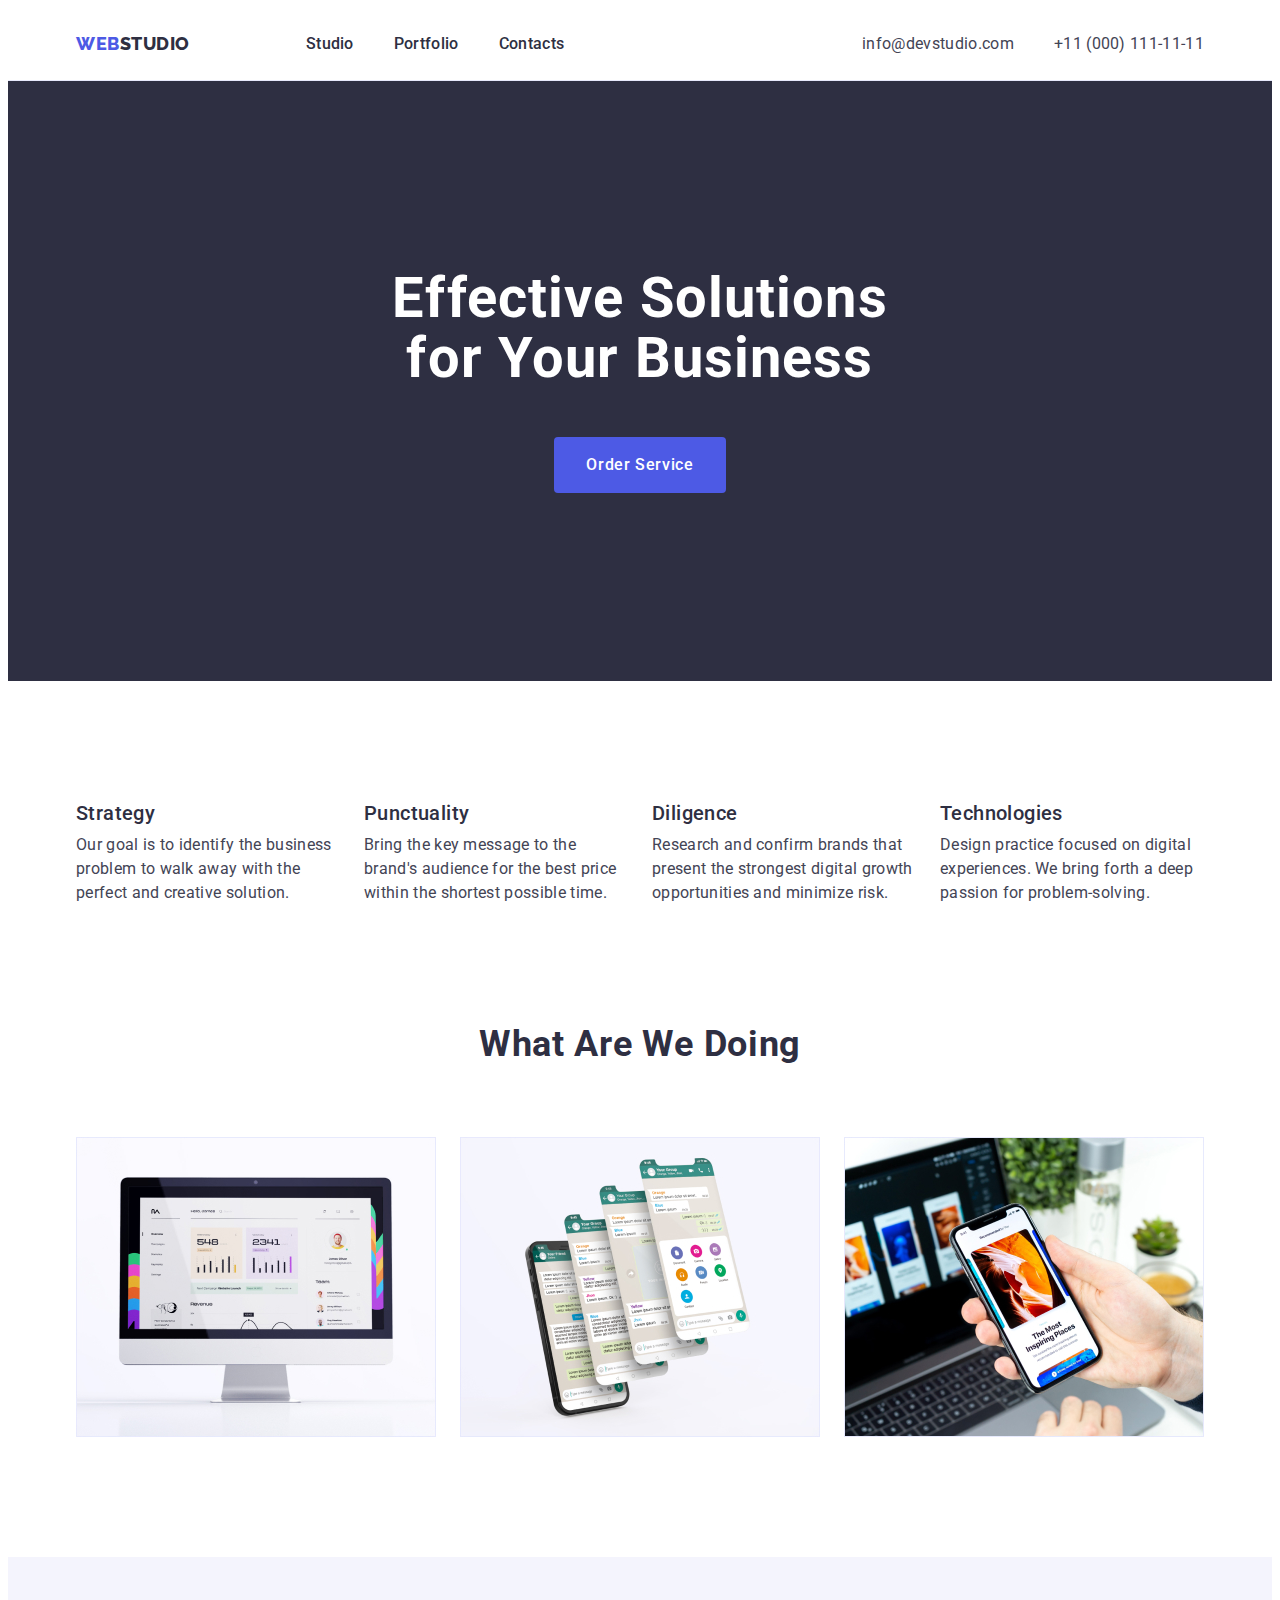
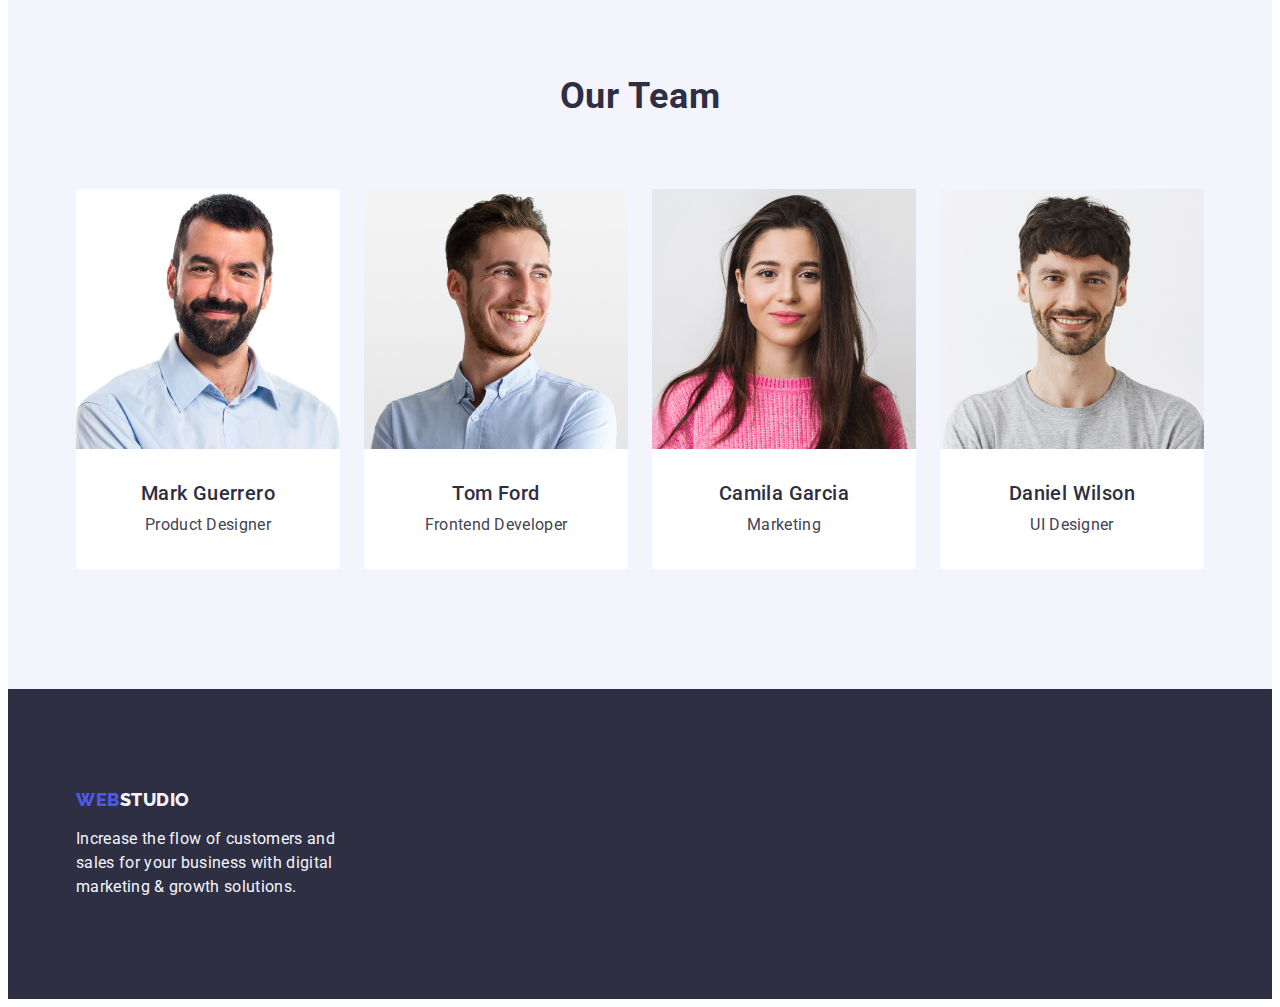
==== commit e12acd8e: "footupdate" ====
--- a/index.html
+++ b/index.html
@@ -168,7 +168,7 @@
     <footer class="footer">
       <div class="container">
         <a class="header-logo footer-logo link" href="./index.html">
-          Web<span class="footer-logo-web link"> Studio</span></a
+          Web<span class="footer-logo-web link">Studio</span></a
         >
         <p class="footer-text">
           Increase the flow of customers and sales for your business with
--- a/css/style.css
+++ b/css/style.css
@@ -117,9 +117,7 @@
   text-decoration-line: underline;
 }
 /* Header */
-.header-menu-item {
-  padding: 24px 0;
-}
+
 .header-logo {
   margin-right: 76px;
 }
@@ -165,6 +163,7 @@
   line-height: 1.5;
   letter-spacing: 0.02em;
   color: #2e2f42;
+  padding: 24px 0;
 }
 
 .header-logo {
@@ -217,13 +216,13 @@
 }
 .section-main-button {
   color: #ffffff;
-
+  border-radius: 4px;
   font-weight: 500;
   line-height: 150%;
   letter-spacing: 0.64px;
-
+  min-width: 169px;
   background: #4d5ae5;
-  display: inline-flex;
+  display: block;
   padding: 16px 32px;
   align-items: flex-start;
   gap: 10px;
@@ -246,6 +245,9 @@
 }
 .text-item {
   flex-basis: calc((100% - 72px) / 4);
+  display: flex;
+  flex-direction: column;
+align-items: flex-start;
 }
 .text-item-main {
   font-size: 20px;
@@ -395,4 +397,7 @@
   border-bottom: 1px solid var(--cornflower, #e7e9fc);
   gap: 8px;
   padding: 32px 16px;
-}
+  display: flex;
+  flex-direction: column;
+align-items: flex-start;
+}
